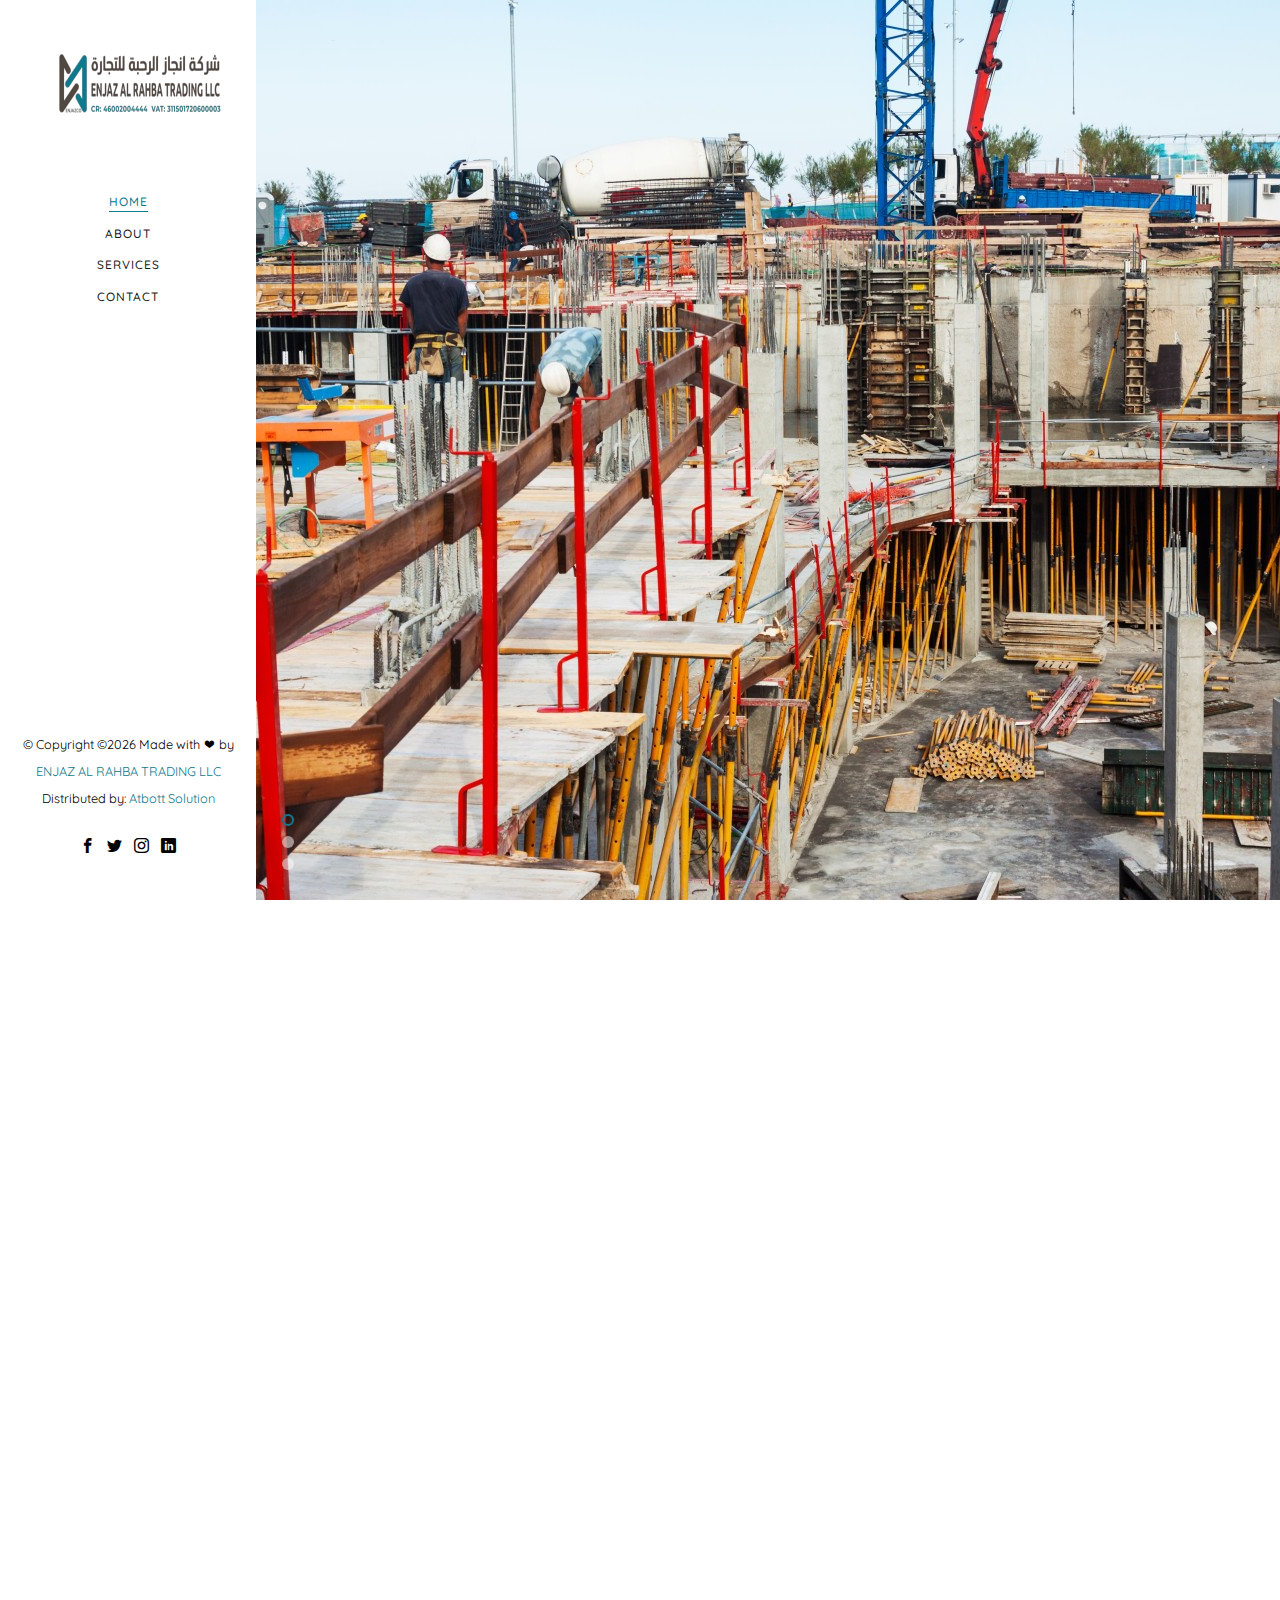
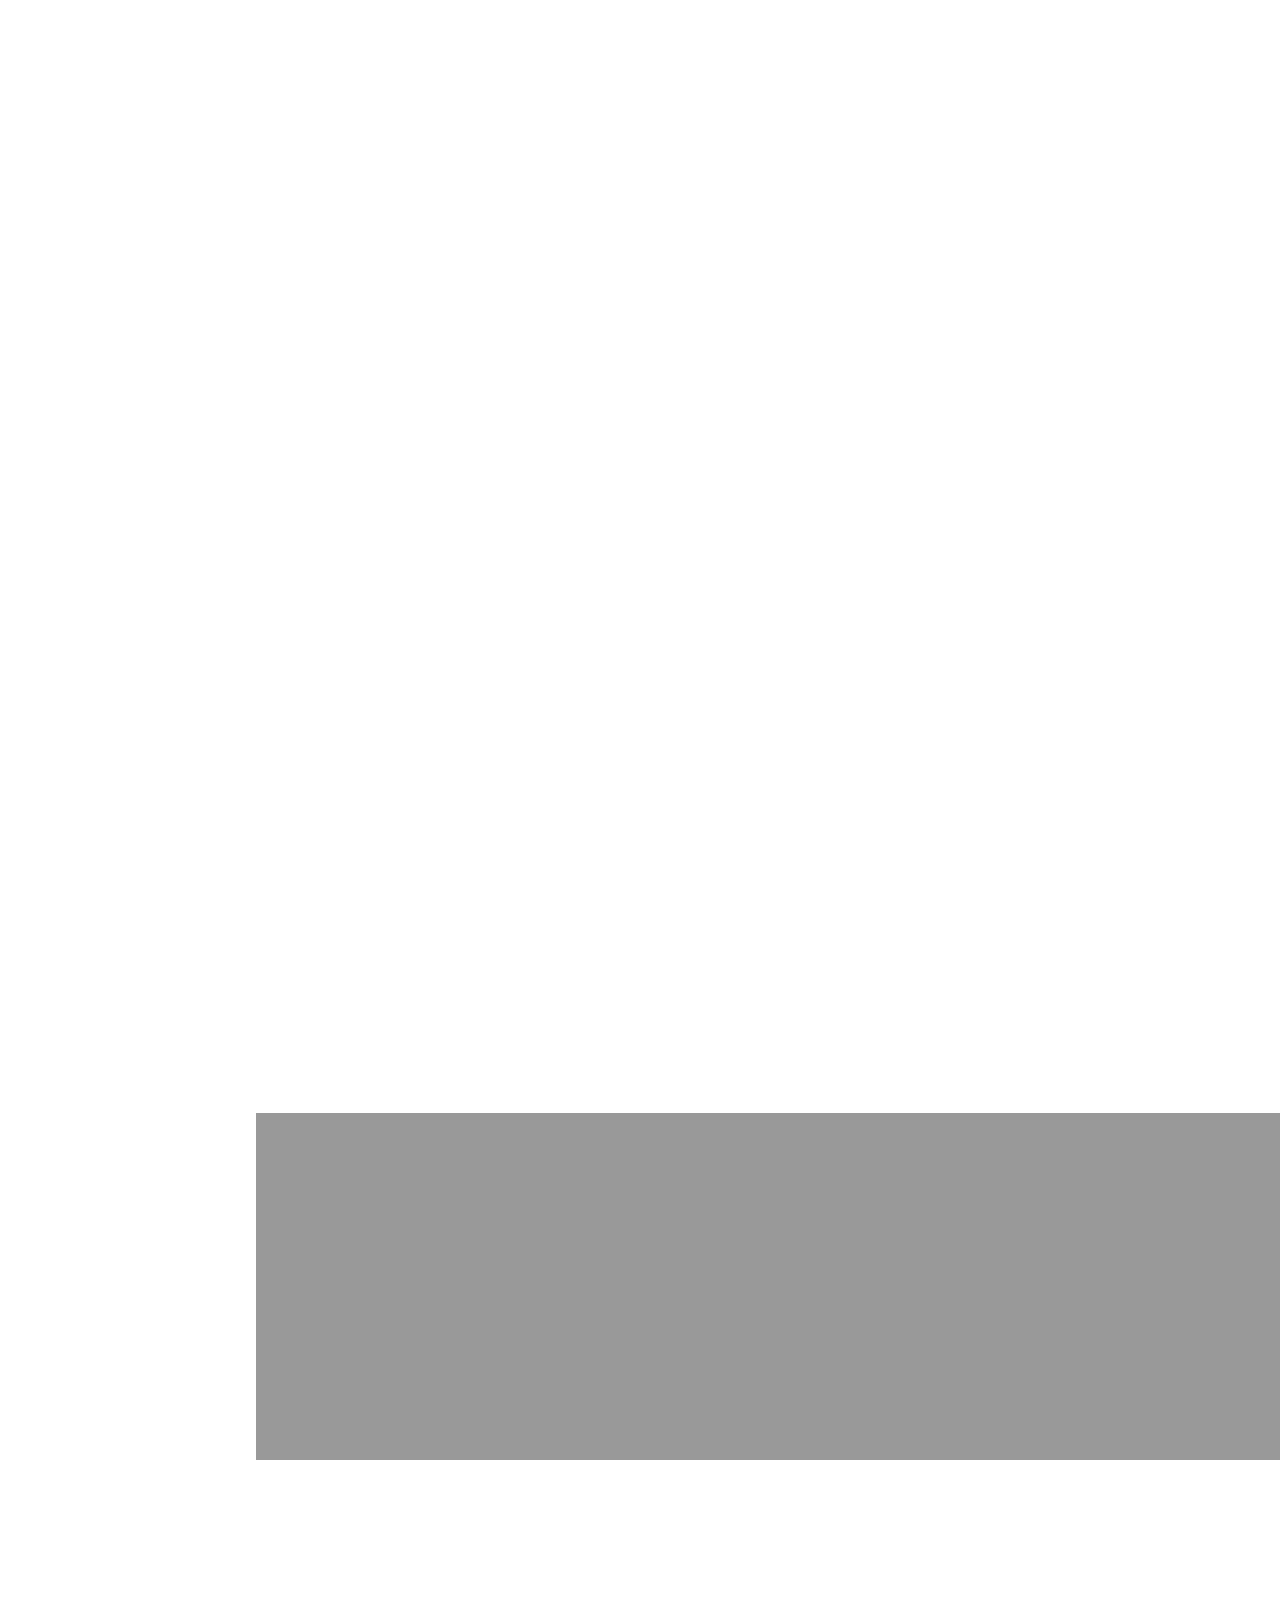
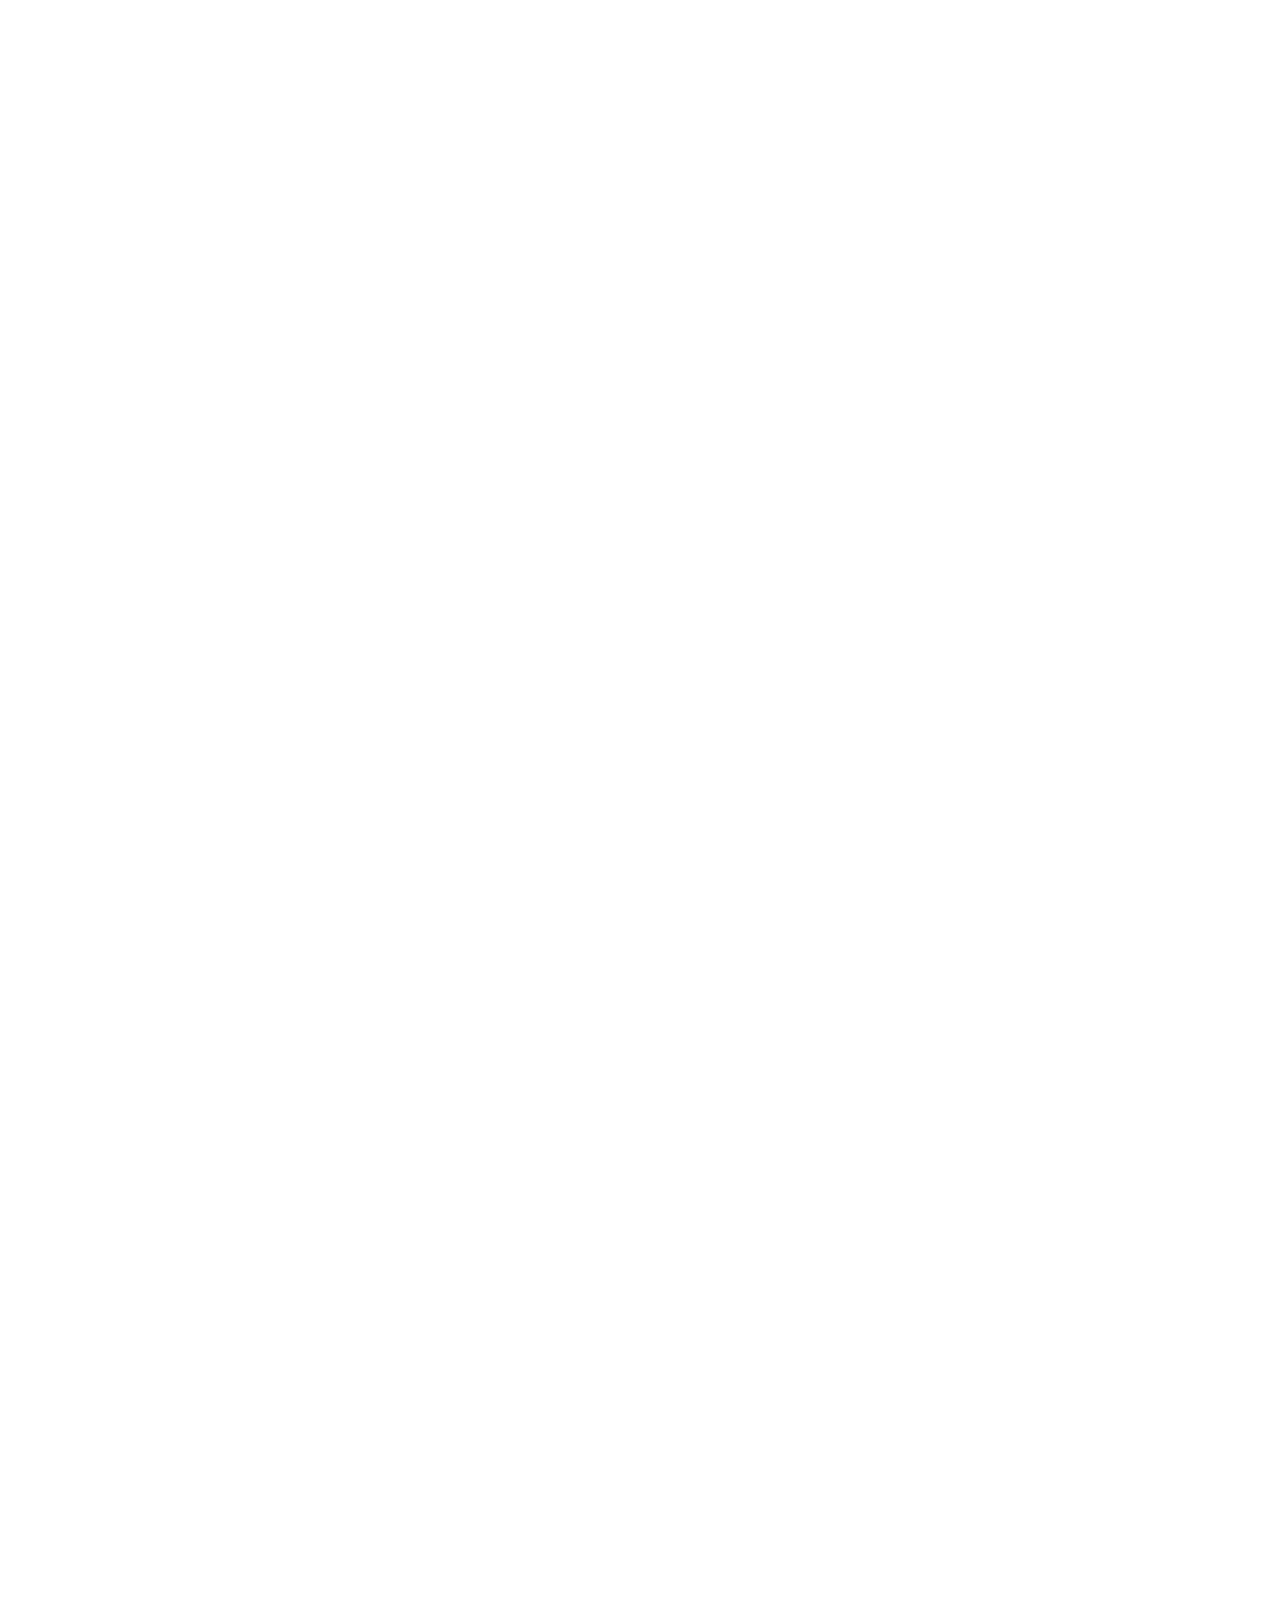
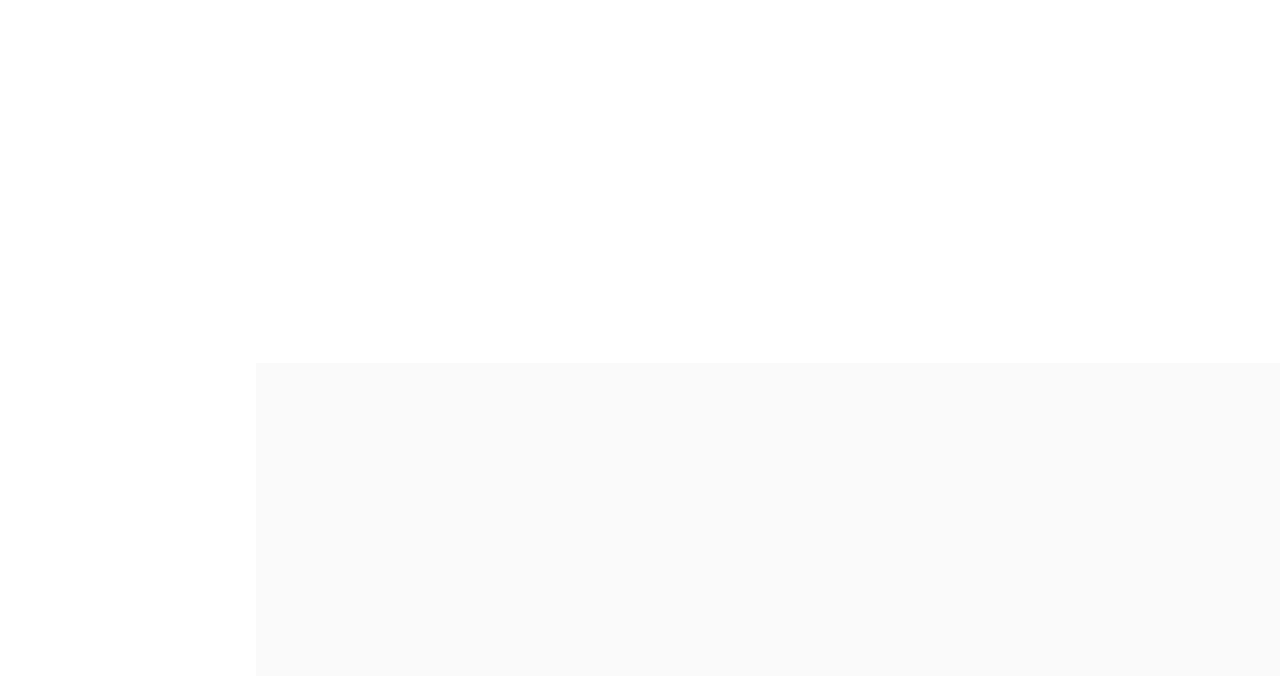
==== index.html @ ed8f06f1 "first commit" ====
<!DOCTYPE HTML>
<html>
	<head>
	<meta charset="utf-8">
	<meta http-equiv="X-UA-Compatible" content="IE=edge">
	<title>ENJAZ AL RAHBA TRADING LLC</title>
	<meta name="viewport" content="width=device-width, initial-scale=1">
	<meta name="description" content="" />
	<meta name="keywords" content="" />
	<meta name="author" content="" />

  <!-- Facebook and Twitter integration -->
	<meta property="og:title" content=""/>
	<meta property="og:image" content=""/>
	<meta property="og:url" content=""/>
	<meta property="og:site_name" content=""/>
	<meta property="og:description" content=""/>
	<meta name="twitter:title" content="" />
	<meta name="twitter:image" content="" />
	<meta name="twitter:url" content="" />
	<meta name="twitter:card" content="" />

	<!-- Place favicon.ico and apple-touch-icon.png in the root directory -->
	<link rel="shortcut icon" href="favicon.ico">

	<link href="https://fonts.googleapis.com/css?family=Quicksand:300,400,500,700" rel="stylesheet">
	
	<!-- Animate.css -->
	<link rel="stylesheet" href="css/animate.css">
	<!-- Icomoon Icon Fonts-->
	<link rel="stylesheet" href="css/icomoon.css">
	<!-- Bootstrap  -->
	<link rel="stylesheet" href="css/bootstrap.css">
	<!-- Flexslider  -->
	<link rel="stylesheet" href="css/flexslider.css">
	<!-- Flaticons  -->
	<link rel="stylesheet" href="fonts/flaticon/font/flaticon.css">
	<!-- Owl Carousel -->
	<link rel="stylesheet" href="css/owl.carousel.min.css">
	<link rel="stylesheet" href="css/owl.theme.default.min.css">
	<!-- Theme style  -->
	<link rel="stylesheet" href="css/style.css">
	<!-- Fvr icon -->
	<link rel="icon" href="./images/icons/fvr-icon.png">
	<!-- Font Awesome -->
	<link rel="stylesheet" href="https://cdnjs.cloudflare.com/ajax/libs/font-awesome/6.5.2/css/all.min.css"/>

	<!-- Modernizr JS -->
	<script src="js/modernizr-2.6.2.min.js"></script>
	<!-- FOR IE9 below -->
	<!--[if lt IE 9]>
	<script src="js/respond.min.js"></script>
	<![endif]-->

	</head>
	<body>
	<div id="colorlib-page">
		<a href="#" class="js-colorlib-nav-toggle colorlib-nav-toggle"><i></i></a>
		<aside id="colorlib-aside" role="complementary" class="border js-fullheight">
			<h1 id="colorlib-logo"><a href="index.html">
				<img src="./images/icons/nav.png" alt="">
			</a></h1>
			<nav id="colorlib-main-menu" role="navigation">
				<ul>
					<li class="colorlib-active"><a href="index.html">Home</a></li>
					<!-- <li><a href="work.html">Project</a></li> -->
					<li><a href="about.html">About</a></li>
					<li><a href="services.html">Services</a></li>
					<!-- <li><a href="blog.html">Blog</a></li> -->
					<li><a href="contact.html">Contact</a></li>
				</ul>
			</nav>

			<div class="colorlib-footer">
				<p><small>&copy; 
Copyright &copy;<script>document.write(new Date().getFullYear());</script> Made with <i class="icon-heart" aria-hidden="true"></i> by <a href="https://colorlib.com" target="_blank">ENJAZ AL RAHBA TRADING LLC</a> Distributed by: <a href="#" target="_blank">Atbott Solution</a>
 </span> </small></p>
				<ul>
					<li><a href="#"><i class="icon-facebook2"></i></a></li>
					<li><a href="#"><i class="icon-twitter2"></i></a></li>
					<li><a href="#"><i class="icon-instagram"></i></a></li>
					<li><a href="#"><i class="icon-linkedin2"></i></a></li>
				</ul>
			</div>

		</aside>

		<div id="colorlib-main">
			<aside id="colorlib-hero" class="js-fullheight">
				<div class="flexslider js-fullheight">
					<ul class="slides">
				   	<li style="background-image: url(images/home_banner/1.jpg);">
				   		<div class="overlay"></div>
				   		<div class="container-fluid">
				   			<div class="row">
					   			<div class="col-md-6 col-md-offset-3 col-md-push-3 col-sm-12 col-xs-12 js-fullheight slider-text">
					   				<div class="slider-text-inner">
					   					<div class="desc">
						   					<h1>Excellence in Every Endeavor</h1>
						   					<h2>Lorem ipsum dolor sit amet consectetur adipisicing elit</h2>
												<p><a class="btn btn-primary btn-learn">View Project <i class="icon-arrow-right3"></i></a></p>
											</div>
					   				</div>
					   			</div>
					   		</div>
				   		</div>
				   	</li>
				   	<li style="background-image: url(images/home_banner/2.jpg);">
				   		<div class="overlay"></div>
				   		<div class="container-fluid">
				   			<div class="row">
					   			<div class="col-md-6 col-md-offset-3 col-md-push-3 col-sm-12 col-xs-12 js-fullheight slider-text">
					   				<div class="slider-text-inner">
					   					<div class="desc">
						   					<h1>Success Starts <br> Here</h1>
												<h2>Lorem ipsum dolor sit, amet consectetur </h2>
												<p><a class="btn btn-primary btn-learn">View Project <i class="icon-arrow-right3"></i></a></p>
											</div>
					   				</div>
					   			</div>
					   		</div>
				   		</div>
				   	</li>
				   	<li style="background-image: url(images/home_banner/3.jpg);">
				   		<div class="overlay"></div>
				   		<div class="container-fluid">
				   			<div class="row">
					   			<div class="col-md-6 col-md-offset-3 col-md-push-3 col-sm-12 col-xs-12 js-fullheight slider-text">
					   				<div class="slider-text-inner">
					   					<div class="desc">
						   					<h1>Empowering Your Business</h1>
												<h2>Lorem ipsum dolor sit amet. </h2>
												<p><a class="btn btn-primary btn-learn">View Project <i class="icon-arrow-right3"></i></a></p>
											</div>
					   				</div>
					   			</div>
					   		</div>
				   		</div>
				   	</li>
				  	</ul>
			  	</div>
			</aside>

			<div class="colorlib-about">
				<div class="colorlib-narrow-content">
					<div class="row">
						<div class="col-md-6">
							<div class="about-img animate-box" data-animate-effect="fadeInLeft" style="background-image: url(images/abt-8.jpg);">
							</div>
						</div>
						<div class="col-md-6 animate-box" data-animate-effect="fadeInLeft">
							<div class="about-desc">
								<span class="heading-meta">Welcome</span>
								<h2 class="colorlib-heading">ENJAZ AL RAHBA TRADING LLC</h2>
								<p>Enjaz Al Rahba is your premier destination for a diverse range of business solutions. As a group of companies, we specialize in providing a wide array of services tailored to meet the multifaceted</p>
								<p>Needs of modern enterprises. From general contracting and trading to catering, hotels, consultancy services, and channel compacting business, we offer comprehensive solutions under one roof.</p>
							</div>
							<div class="row padding">
								<div class="col-md-4 no-gutters animate-box" data-animate-effect="fadeInLeft">
									<a href="#" class="steps active">
										<p class="icon"><span><i class="icon-check"></i></span></p>
										<h3>We are <br>pasionate</h3>
									</a>
								</div>
								<div class="col-md-4 no-gutters animate-box" data-animate-effect="fadeInLeft">
									<a href="#" class="steps">
										<p class="icon"><span><i class="icon-check"></i></span></p>
										<h3>Honest <br>Dependable</h3>
									</a>
								</div>
								<div class="col-md-4 no-gutters animate-box" data-animate-effect="fadeInLeft">
									<a href="#" class="steps">
										<p class="icon"><span><i class="icon-check"></i></span></p>
										<h3>Always <br>Improving</h3>
									</a>
								</div>
							</div>
						</div>
					</div>
				</div>
			</div>
			
			<div class="colorlib-services">
				<div class="colorlib-narrow-content">
					<div class="row">
						<div class="col-md-6 col-md-offset-3 col-md-pull-3 animate-box" data-animate-effect="fadeInLeft">
							<span class="heading-meta">What I do?</span>
							<h2 class="colorlib-heading">Here are some of my expertise</h2>
						</div>
					</div>
					<div class="row">
						<div class="col-md-6">
							<div class="row">
								<div class="col-md-12">
									<div class="colorlib-feature animate-box" data-animate-effect="fadeInLeft">
										<div class="colorlib-icon">
											<i class="fa-solid fa-building"></i>
										</div>
										<div class="colorlib-text">
											<h3>General Conctructing</h3>
											<p>From conception to completion, we undertake projects with precision and excellence, ensuring adherence to timelines and quality standards </p>
										</div>
									</div>

									<div class="colorlib-feature animate-box" data-animate-effect="fadeInLeft">
										<div class="colorlib-icon">
											<i class="fa-solid fa-dollar-sign"></i>
										</div>
										<div class="colorlib-text">
											<h3>Trading</h3>
											<p>We facilitate seamless trade operations, connecting businesses with superior products and services to enhance their operations and profitability</p>
										</div>
									</div>

									<div class="colorlib-feature animate-box" data-animate-effect="fadeInLeft">
										<div class="colorlib-icon">
											<i class="fa-solid fa-utensils"></i>
										</div>
										<div class="colorlib-text">
											<h3>Catering</h3>
											<p>Our culinary expertise elevates dining experiences, whether it's corporate events, social gatherings, or specialized catering services </p>
										</div>
									</div>

									<div class="colorlib-feature animate-box" data-animate-effect="fadeInLeft">
										<div class="colorlib-icon">
											<i class="fa-solid fa-hotel"></i>
										</div>
										<div class="colorlib-text">
											<h3>Hotels</h3>
											<p>Immerse yourself in comfort and luxury at our exquisite hotels, where exceptional service and unmatched hospitality redefine your stay experience </p>
										</div>
									</div>
								</div>
							</div>
						</div>
						<div class="col-md-6">
							<div class="row">
								<div class="col-md-6">
									<a href="services.html" class="services-wrap animate-box" data-animate-effect="fadeInRight">
										<div class="services-img" style="background-image: url(images/services-1.jpg)"></div>
										<div class="desc">
											<h3>CONCTRUCTING</h3>
										</div>
									</a>
									<a href="services.html" class="services-wrap animate-box" data-animate-effect="fadeInRight">
										<div class="services-img" style="background-image: url(images/our-services/catring.jpg)"></div>
										<div class="desc">
											<h3>CATERING</h3>
										</div>
									</a>
									<a href="services.html" class="services-wrap animate-box" data-animate-effect="fadeInRight">
										<div class="services-img" style="background-image: url(images/our-services/hotel.jpg)"></div>
										<div class="desc">
											<h3>Hotels</h3>
										</div>
									</a>
								</div>
								<div class="col-md-6 move-bottom">
									<a href="services.html" class="services-wrap animate-box" data-animate-effect="fadeInRight">
										<div class="services-img" style="background-image: url(images/our-services/trading.jpg)"></div>
										<div class="desc">
											<h3>Trading</h3>
										</div>
									</a>
									<a href="services.html" class="services-wrap animate-box" data-animate-effect="fadeInRight">
										<div class="services-img" style="background-image: url(images/our-services/consultancy.jpg)"></div>
										<div class="desc">
											<h3>consultancy </h3>
										</div>
									</a>
								</div>
							</div>
						</div>
					</div>
				</div>
			</div>
			
			<div id="colorlib-counter" class="colorlib-counters" style="background-image: url(images/cover_bg_1.jpg);" data-stellar-background-ratio="0.5">
				<div class="overlay"></div>
				<div class="colorlib-narrow-content">
					<div class="row">
					</div>
					<div class="row">
						<div class="col-md-3 text-center animate-box">
							<span class="icon"><i class="flaticon-skyline"></i></span>
							<span class="colorlib-counter js-counter" data-from="0" data-to="1539" data-speed="5000" data-refresh-interval="50"></span>
							<span class="colorlib-counter-label">Projects</span>
						</div>
						<div class="col-md-3 text-center animate-box">
							<span class="icon"><i class="flaticon-engineer"></i></span>
							<span class="colorlib-counter js-counter" data-from="0" data-to="3653" data-speed="5000" data-refresh-interval="50"></span>
							<span class="colorlib-counter-label">Employees</span>
						</div>
						<div class="col-md-3 text-center animate-box">
							<span class="icon"><i class="flaticon-architect-with-helmet"></i></span>
							<span class="colorlib-counter js-counter" data-from="0" data-to="5987" data-speed="5000" data-refresh-interval="50"></span>
							<span class="colorlib-counter-label">Constructor</span>
						</div>
						<div class="col-md-3 text-center animate-box">
							<span class="icon"><i class="flaticon-worker"></i></span>
							<span class="colorlib-counter js-counter" data-from="0" data-to="3999" data-speed="5000" data-refresh-interval="50"></span>
							<span class="colorlib-counter-label">Partners</span>
						</div>
					</div>
				</div>
			</div>

			<!--Consultancy Services -->
			<div class="colorlib-blog">
				<div class="colorlib-narrow-content">
					<div class="row">
						<div class="col-md-6 col-md-offset-3 col-md-pull-3 animate-box" data-animate-effect="fadeInLeft">
							
							<h2 class="colorlib-heading">Consultancy Services</h2>
						</div>
					</div>
					<div class="row">
						<div class="col-md-4 col-sm-6 animate-box" data-animate-effect="fadeInLeft">
							<div class="blog-entry">
								<a href="blog.html" class="blog-img"><img src="images/blog-1.jpg" class="img-responsive" alt="HTML5 Bootstrap Template by colorlib.com"></a>
								<div class="desc">
									<!-- <span><small>April 14, 2018 </small> | <small> Web Design </small> | <small> <i class="icon-bubble3"></i> 4</small></span> -->
									<h3><a href="#">Tax Consultancy</a></h3>
									<p>Navigate complex tax landscapes with confidence, as our experts provide insightful guidance to optimize your tax strategy</p>
								</div>
							</div>
						</div>
						<div class="col-md-4 col-sm-6 animate-box" data-animate-effect="fadeInLeft">
							<div class="blog-entry">
								<a href="blog.html" class="blog-img"><img src="images/blog-1.jpg" class="img-responsive" alt="HTML5 Bootstrap Template by colorlib.com"></a>
								<div class="desc">
									<!-- <span><small>April 14, 2018 </small> | <small> Web Design </small> | <small> <i class="icon-bubble3"></i> 4</small></span> -->
									<h3><a href="#">Management Consultancy</a></h3>
									<p>Unlock your business's full potential with strategic insights and innovative solutions tailored to your unique needs</p>
								</div>
							</div>
						</div>
						<div class="col-md-4 col-sm-6 animate-box" data-animate-effect="fadeInLeft">
							<div class="blog-entry">
								<a href="blog.html" class="blog-img"><img src="images/blog-1.jpg" class="img-responsive" alt="HTML5 Bootstrap Template by colorlib.com"></a>
								<div class="desc">
									<!-- <span><small>April 14, 2018 </small> | <small> Web Design </small> | <small> <i class="icon-bubble3"></i> 4</small></span> -->
									<h3><a href="blog.html">Project Evaluation</a></h3>
									<p>Make informed decisions with our comprehensive project evaluation services, empowering you to assess feasibility and mitigate risks.</p>
								</div>
							</div>
						</div>
						<div class="col-md-4 col-sm-6 animate-box" data-animate-effect="fadeInLeft">
							<div class="blog-entry">
								<a href="blog.html" class="blog-img"><img src="images/blog-2.jpg" class="img-responsive" alt="HTML5 Bootstrap Template by colorlib.com"></a>
								<div class="desc">
									<!-- <span><small>April 14, 2018 </small> | <small> Web Design </small> | <small> <i class="icon-bubble3"></i> 4</small></span> -->
									<h3><a href="blog.html">Marketing Consultancy</a></h3>
									<p>Elevate your brand presence and reach new heights of success with our tailored marketing strategies designed to resonate with your target audience.</p>
								</div>
							</div>
						</div>
						
						
						
					</div>
				</div>
			</div>
			
			<!--Channel Compacting Business -->
			<div class="colorlib-blog">
				<div class="colorlib-narrow-content">
					<div class="row">
						<div class="col-md-6 col-md-offset-3 col-md-pull-3 animate-box" data-animate-effect="fadeInLeft">
							
							<h2 class="colorlib-heading">Channel Compacting Business </h2>
						</div>
					</div>
					<div class="row">
						<div class="col-md-4 col-sm-6 animate-box" data-animate-effect="fadeInLeft">
							<div class="blog-entry">
								<a href="blog.html" class="blog-img"><img src="images/blog-1.jpg" class="img-responsive" alt="HTML5 Bootstrap Template by colorlib.com"></a>
								<div class="desc">
									<!-- <span><small>April 14, 2018 </small> | <small> Web Design </small> | <small> <i class="icon-bubble3"></i> 4</small></span> -->
									
									<p>Streamline your operations and enhance efficiency with our comprehensive channel compacting services, encompassing repair, maintenance, and semi-construction works.</p>
								</div>
							</div>
						</div>
						
					</div>
				</div>
			</div>

			<!-- Why Choose -->
			<div class="colorlib-blog">
				<div class="colorlib-narrow-content">
					<div class="row">
						<div class="col-md-4 animate-box" data-animate-effect="fadeInLeft">
							<h2 class="colorlib-heading">Why Choose Enjaz Al Rahba?</h2>
							<p>Choose Enjaz Al Rahba as your trusted partner and experience the difference we can make for your business.</p>
						</div>
						<div class="col-md-8 animate-box" data-animate-effect="fadeInRight">
							<div class="fancy-collapse-panel">
								<div class="panel-group" id="accordion" role="tablist" aria-multiselectable="true">
									<div class="panel panel-default">
									    <div class="panel-heading" role="tab" id="headingOne">
									        <h4 class="panel-title">
									            <a data-toggle="collapse" data-parent="#accordion" href="#collapseOne" aria-expanded="true" aria-controls="collapseOne">Diverse Expertise
									            </a>
									        </h4>
									    </div>
									    <div id="collapseOne" class="panel-collapse collapse in" role="tabpanel" aria-labelledby="headingOne">
									         <div class="panel-body">
									            <div class="row">
										      		<div class="col-md-12">
										      			<p>With a portfolio spanning multiple industries, we offer a comprehensive suite of solutions tailored to meet your unique requirements </p>
										      		</div>
										      		
										      	</div>
									         </div>
									    </div>
									</div>
									<div class="panel panel-default">
									    <div class="panel-heading" role="tab" id="headingTwo">
									        <h4 class="panel-title">
									            <a class="collapsed" data-toggle="collapse" data-parent="#accordion" href="#collapseTwo" aria-expanded="false" aria-controls="collapseTwo">Commitment to Excellence
									            </a>
									        </h4>
									    </div>
									    <div id="collapseTwo" class="panel-collapse collapse" role="tabpanel" aria-labelledby="headingTwo">
									        <div class="panel-body">
									            <p>We uphold the highest standards of quality, professionalism, and integrity in every project we undertake.</p>
													<!-- <ul>
														<li>Separated they live in Bookmarksgrove right</li>
														<li>Separated they live in Bookmarksgrove right</li>
													</ul> -->
									        </div>
									    </div>
									</div>
									<div class="panel panel-default">
									    <div class="panel-heading" role="tab" id="headingThree">
									        <h4 class="panel-title">
									            <a class="collapsed" data-toggle="collapse" data-parent="#accordion" href="#collapseThree" aria-expanded="false" aria-controls="collapseThree">Tailored Solutions
									            </a>
									        </h4>
									    </div>
									    <div id="collapseThree" class="panel-collapse collapse" role="tabpanel" aria-labelledby="headingThree">
									        <div class="panel-body">
									            <p>Our personalized approach ensures that we understand your specific needs and deliver solutions that align with your goals</p>	
									        </div>
									    </div>
									</div>
									<div class="panel panel-default">
									    <div class="panel-heading" role="tab" id="headingThree">
									        <h4 class="panel-title">
									            <a class="collapsed" data-toggle="collapse" data-parent="#accordion" href="#collapseThree" aria-expanded="false" aria-controls="collapseThree">Industry-Leading Professionals
									            </a>
									        </h4>
									    </div>
									    <div id="collapseThree" class="panel-collapse collapse" role="tabpanel" aria-labelledby="headingThree">
									        <div class="panel-body">
									            <p>Our team comprises industry experts and skilled professionals who bring years of experience and expertise to every project</p>	
									        </div>
									    </div>
									</div>
								</div>
							</div>
						</div>
					</div>
					
				</div>
			</div>
			
		
			<!-- Get Touch -->
			<div id="get-in-touch" class="colorlib-bg-color">
				<div class="colorlib-narrow-content">
					<div class="row">
						<div class="col-md-6 animate-box" data-animate-effect="fadeInLeft">
							<h2>Get in Touch!</h2>
						</div>
					</div>
					<div class="row">
						<div class="col-md-6 col-md-offset-3 col-md-pull-3 animate-box" data-animate-effect="fadeInLeft">
							<p class="colorlib-lead">Separated they live in Bookmarksgrove right at the coast of the Semantics, a large language ocean.</p>
							<p><a href="contact.html" class="btn btn-primary btn-learn">Contact me!</a></p>
						</div>
						
					</div>
				</div>
			</div>
		</div>
	</div>

	<!-- jQuery -->
	<script src="js/jquery.min.js"></script>
	<!-- jQuery Easing -->
	<script src="js/jquery.easing.1.3.js"></script>
	<!-- Bootstrap -->
	<script src="js/bootstrap.min.js"></script>
	<!-- Waypoints -->
	<script src="js/jquery.waypoints.min.js"></script>
	<!-- Flexslider -->
	<script src="js/jquery.flexslider-min.js"></script>
	<!-- Sticky Kit -->
	<script src="js/sticky-kit.min.js"></script>
	<!-- Owl carousel -->
	<script src="js/owl.carousel.min.js"></script>
	<!-- Counters -->
	<script src="js/jquery.countTo.js"></script>
	
	
	<!-- MAIN JS -->
	<script src="js/main.js"></script>

	</body>
</html>
---- css/icomoon.css ----
@font-face {
  font-family: 'icomoon';
  src:  url('fonts/icomoon.eot?6py85u');
  src:  url('fonts/icomoon.eot?6py85u#iefix') format('embedded-opentype'),
    url('fonts/icomoon.ttf?6py85u') format('truetype'),
    url('fonts/icomoon.woff?6py85u') format('woff'),
    url('fonts/icomoon.svg?6py85u#icomoon') format('svg');
  font-weight: normal;
  font-style: normal;
}

[class^="icon-"], [class*=" icon-"] {
  /* use !important to prevent issues with browser extensions that change fonts */
  font-family: 'icomoon' !important;
  speak: none;
  font-style: normal;
  font-weight: normal;
  font-variant: normal;
  text-transform: none;
  line-height: 1;

  /* Better Font Rendering =========== */
  -webkit-font-smoothing: antialiased;
  -moz-osx-font-smoothing: grayscale;
}

.icon-times:before {
  content: "\e930";
}
.icon-tick:before {
  content: "\e931";
}
.icon-plus:before {
  content: "\e932";
}
.icon-minus:before {
  content: "\e933";
}
.icon-equals:before {
  content: "\e934";
}
.icon-divide:before {
  content: "\e935";
}
.icon-chevron-right:before {
  content: "\e936";
}
.icon-chevron-left:before {
  content: "\e937";
}
.icon-arrow-right-thick:before {
  content: "\e938";
}
.icon-arrow-left-thick:before {
  content: "\e939";
}
.icon-th-small:before {
  content: "\e93a";
}
.icon-th-menu:before {
  content: "\e93b";
}
.icon-th-list:before {
  content: "\e93c";
}
.icon-th-large:before {
  content: "\e93d";
}
.icon-home:before {
  content: "\e93e";
}
.icon-arrow-forward:before {
  content: "\e93f";
}
.icon-arrow-back:before {
  content: "\e940";
}
.icon-rss:before {
  content: "\e941";
}
.icon-location:before {
  content: "\e942";
}
.icon-link:before {
  content: "\e943";
}
.icon-image:before {
  content: "\e944";
}
.icon-arrow-up-thick:before {
  content: "\e945";
}
.icon-arrow-down-thick:before {
  content: "\e946";
}
.icon-starburst:before {
  content: "\e947";
}
.icon-starburst-outline:before {
  content: "\e948";
}
.icon-star3:before {
  content: "\e949";
}
.icon-flow-children:before {
  content: "\e94a";
}
.icon-export:before {
  content: "\e94b";
}
.icon-delete2:before {
  content: "\e94c";
}
.icon-delete-outline:before {
  content: "\e94d";
}
.icon-cloud-storage:before {
  content: "\e94e";
}
.icon-wi-fi:before {
  content: "\e94f";
}
.icon-heart:before {
  content: "\e950";
}
.icon-flash:before {
  content: "\e951";
}
.icon-cancel:before {
  content: "\e952";
}
.icon-backspace:before {
  content: "\e953";
}
.icon-attachment:before {
  content: "\e954";
}
.icon-arrow-move:before {
  content: "\e955";
}
.icon-warning:before {
  content: "\e956";
}
.icon-user:before {
  content: "\e957";
}
.icon-radar:before {
  content: "\e958";
}
.icon-lock-open:before {
  content: "\e959";
}
.icon-lock-closed:before {
  content: "\e95a";
}
.icon-location-arrow:before {
  content: "\e95b";
}
.icon-info:before {
  content: "\e95c";
}
.icon-user-delete:before {
  content: "\e95d";
}
.icon-user-add:before {
  content: "\e95e";
}
.icon-media-pause:before {
  content: "\e95f";
}
.icon-group:before {
  content: "\e960";
}
.icon-chart-pie:before {
  content: "\e961";
}
.icon-chart-line:before {
  content: "\e962";
}
.icon-chart-bar:before {
  content: "\e963";
}
.icon-chart-area:before {
  content: "\e964";
}
.icon-video:before {
  content: "\e965";
}
.icon-point-of-interest:before {
  content: "\e966";
}
.icon-infinity:before {
  content: "\e967";
}
.icon-globe:before {
  content: "\e968";
}
.icon-eye:before {
  content: "\e969";
}
.icon-cog:before {
  content: "\e96a";
}
.icon-camera:before {
  content: "\e96b";
}
.icon-upload:before {
  content: "\e96c";
}
.icon-scissors:before {
  content: "\e96d";
}
.icon-refresh:before {
  content: "\e96e";
}
.icon-pin:before {
  content: "\e96f";
}
.icon-key:before {
  content: "\e970";
}
.icon-info-large:before {
  content: "\e971";
}
.icon-eject:before {
  content: "\e972";
}
.icon-download:before {
  content: "\e973";
}
.icon-zoom:before {
  content: "\e974";
}
.icon-zoom-out:before {
  content: "\e975";
}
.icon-zoom-in:before {
  content: "\e976";
}
.icon-sort-numerically:before {
  content: "\e977";
}
.icon-sort-alphabetically:before {
  content: "\e978";
}
.icon-input-checked:before {
  content: "\e979";
}
.icon-calender:before {
  content: "\e97a";
}
.icon-world2:before {
  content: "\e97b";
}
.icon-notes:before {
  content: "\e97c";
}
.icon-code:before {
  content: "\e97d";
}
.icon-arrow-sync:before {
  content: "\e97e";
}
.icon-arrow-shuffle:before {
  content: "\e97f";
}
.icon-arrow-repeat:before {
  content: "\e980";
}
.icon-arrow-minimise:before {
  content: "\e981";
}
.icon-arrow-maximise:before {
  content: "\e982";
}
.icon-arrow-loop:before {
  content: "\e983";
}
.icon-anchor:before {
  content: "\e984";
}
.icon-spanner:before {
  content: "\e985";
}
.icon-puzzle:before {
  content: "\e986";
}
.icon-power:before {
  content: "\e987";
}
.icon-plane:before {
  content: "\e988";
}
.icon-pi:before {
  content: "\e989";
}
.icon-phone:before {
  content: "\e98a";
}
.icon-microphone2:before {
  content: "\e98b";
}
.icon-media-rewind:before {
  content: "\e98c";
}
.icon-flag:before {
  content: "\e98d";
}
.icon-adjust-brightness:before {
  content: "\e98e";
}
.icon-waves:before {
  content: "\e98f";
}
.icon-social-twitter:before {
  content: "\e990";
}
.icon-social-facebook:before {
  content: "\e991";
}
.icon-social-dribbble:before {
  content: "\e992";
}
.icon-media-stop:before {
  content: "\e993";
}
.icon-media-record:before {
  content: "\e994";
}
.icon-media-play:before {
  content: "\e995";
}
.icon-media-fast-forward:before {
  content: "\e996";
}
.icon-media-eject:before {
  content: "\e997";
}
.icon-social-vimeo:before {
  content: "\e998";
}
.icon-social-tumbler:before {
  content: "\e999";
}
.icon-social-skype:before {
  content: "\e99a";
}
.icon-social-pinterest:before {
  content: "\e99b";
}
.icon-social-linkedin:before {
  content: "\e99c";
}
.icon-social-last-fm:before {
  content: "\e99d";
}
.icon-social-github:before {
  content: "\e99e";
}
.icon-social-flickr:before {
  content: "\e99f";
}
.icon-at:before {
  content: "\e9a0";
}
.icon-times-outline:before {
  content: "\e9a1";
}
.icon-plus-outline:before {
  content: "\e9a2";
}
.icon-minus-outline:before {
  content: "\e9a3";
}
.icon-tick-outline:before {
  content: "\e9a4";
}
.icon-th-large-outline:before {
  content: "\e9a5";
}
.icon-equals-outline:before {
  content: "\e9a6";
}
.icon-divide-outline:before {
  content: "\e9a7";
}
.icon-chevron-right-outline:before {
  content: "\e9a8";
}
.icon-chevron-left-outline:before {
  content: "\e9a9";
}
.icon-arrow-right-outline:before {
  content: "\e9aa";
}
.icon-arrow-left-outline:before {
  content: "\e9ab";
}
.icon-th-small-outline:before {
  content: "\e9ac";
}
.icon-th-menu-outline:before {
  content: "\e9ad";
}
.icon-th-list-outline:before {
  content: "\e9ae";
}
.icon-news2:before {
  content: "\e9b1";
}
.icon-home-outline:before {
  content: "\e9b2";
}
.icon-arrow-up-outline:before {
  content: "\e9b3";
}
.icon-arrow-forward-outline:before {
  content: "\e9b4";
}
.icon-arrow-down-outline:before {
  content: "\e9b5";
}
.icon-arrow-back-outline:before {
  content: "\e9b6";
}
.icon-trash3:before {
  content: "\e9b7";
}
.icon-rss-outline:before {
  content: "\e9b8";
}
.icon-message:before {
  content: "\e9b9";
}
.icon-location-outline:before {
  content: "\e9ba";
}
.icon-link-outline:before {
  content: "\e9bb";
}
.icon-image-outline:before {
  content: "\e9bc";
}
.icon-export-outline:before {
  content: "\e9bd";
}
.icon-cross:before {
  content: "\e9be";
}
.icon-wi-fi-outline:before {
  content: "\e9bf";
}
.icon-star-outline:before {
  content: "\e9c0";
}
.icon-media-pause-outline:before {
  content: "\e9c1";
}
.icon-mail:before {
  content: "\e9c2";
}
.icon-heart-outline:before {
  content: "\e9c3";
}
.icon-flash-outline:before {
  content: "\e9c4";
}
.icon-cancel-outline:before {
  content: "\e9c5";
}
.icon-beaker:before {
  content: "\e9c6";
}
.icon-arrow-move-outline:before {
  content: "\e9c7";
}
.icon-watch2:before {
  content: "\e9c8";
}
.icon-warning-outline:before {
  content: "\e9c9";
}
.icon-time:before {
  content: "\e9ca";
}
.icon-radar-outline:before {
  content: "\e9cb";
}
.icon-lock-open-outline:before {
  content: "\e9cc";
}
.icon-location-arrow-outline:before {
  content: "\e9cd";
}
.icon-info-outline:before {
  content: "\e9ce";
}
.icon-backspace-outline:before {
  content: "\e9cf";
}
.icon-attachment-outline:before {
  content: "\e9d0";
}
.icon-user-outline:before {
  content: "\e9d1";
}
.icon-user-delete-outline:before {
  content: "\e9d2";
}
.icon-user-add-outline:before {
  content: "\e9d3";
}
.icon-lock-closed-outline:before {
  content: "\e9d4";
}
.icon-group-outline:before {
  content: "\e9d5";
}
.icon-chart-pie-outline:before {
  content: "\e9d6";
}
.icon-chart-line-outline:before {
  content: "\e9d7";
}
.icon-chart-bar-outline:before {
  content: "\e9d8";
}
.icon-chart-area-outline:before {
  content: "\e9d9";
}
.icon-video-outline:before {
  content: "\e9da";
}
.icon-point-of-interest-outline:before {
  content: "\e9db";
}
.icon-map:before {
  content: "\e9dc";
}
.icon-key-outline:before {
  content: "\e9dd";
}
.icon-infinity-outline:before {
  content: "\e9de";
}
.icon-globe-outline:before {
  content: "\e9df";
}
.icon-eye-outline:before {
  content: "\e9e0";
}
.icon-cog-outline:before {
  content: "\e9e1";
}
.icon-camera-outline:before {
  content: "\e9e2";
}
.icon-upload-outline:before {
  content: "\e9e3";
}
.icon-support:before {
  content: "\e9e4";
}
.icon-scissors-outline:before {
  content: "\e9e5";
}
.icon-refresh-outline:before {
  content: "\e9e6";
}
.icon-info-large-outline:before {
  content: "\e9e7";
}
.icon-eject-outline:before {
  content: "\e9e8";
}
.icon-download-outline:before {
  content: "\e9e9";
}
.icon-battery-mid:before {
  content: "\e9ea";
}
.icon-battery-low:before {
  content: "\e9eb";
}
.icon-battery-high:before {
  content: "\e9ec";
}
.icon-zoom-outline:before {
  content: "\e9ed";
}
.icon-zoom-out-outline:before {
  content: "\e9ee";
}
.icon-zoom-in-outline:before {
  content: "\e9ef";
}
.icon-tag3:before {
  content: "\e9f0";
}
.icon-tabs-outline:before {
  content: "\e9f1";
}
.icon-pin-outline:before {
  content: "\e9f2";
}
.icon-message-typing:before {
  content: "\e9f3";
}
.icon-directions:before {
  content: "\e9f4";
}
.icon-battery-full:before {
  content: "\e9f5";
}
.icon-battery-charge:before {
  content: "\e9f6";
}
.icon-pipette:before {
  content: "\e9f7";
}
.icon-pencil:before {
  content: "\e9f8";
}
.icon-folder:before {
  content: "\e9f9";
}
.icon-folder-delete:before {
  content: "\e9fa";
}
.icon-folder-add:before {
  content: "\e9fb";
}
.icon-edit:before {
  content: "\e9fc";
}
.icon-document:before {
  content: "\e9fd";
}
.icon-document-delete:before {
  content: "\e9fe";
}
.icon-document-add:before {
  content: "\e9ff";
}
.icon-brush:before {
  content: "\ea00";
}
.icon-thumbs-up:before {
  content: "\ea01";
}
.icon-thumbs-down:before {
  content: "\ea02";
}
.icon-pen:before {
  content: "\ea03";
}
.icon-sort-numerically-outline:before {
  content: "\ea04";
}
.icon-sort-alphabetically-outline:before {
  content: "\ea05";
}
.icon-social-last-fm-circular:before {
  content: "\ea06";
}
.icon-social-github-circular:before {
  content: "\ea07";
}
.icon-compass:before {
  content: "\ea08";
}
.icon-bookmark:before {
  content: "\ea09";
}
.icon-input-checked-outline:before {
  content: "\ea0a";
}
.icon-code-outline:before {
  content: "\ea0b";
}
.icon-calender-outline:before {
  content: "\ea0c";
}
.icon-business-card:before {
  content: "\ea0d";
}
.icon-arrow-up:before {
  content: "\ea0e";
}
.icon-arrow-sync-outline:before {
  content: "\ea0f";
}
.icon-arrow-right:before {
  content: "\ea10";
}
.icon-arrow-repeat-outline:before {
  content: "\ea11";
}
.icon-arrow-loop-outline:before {
  content: "\ea12";
}
.icon-arrow-left:before {
  content: "\ea13";
}
.icon-flow-switch:before {
  content: "\ea14";
}
.icon-flow-parallel:before {
  content: "\ea15";
}
.icon-flow-merge:before {
  content: "\ea16";
}
.icon-document-text:before {
  content: "\ea17";
}
.icon-clipboard:before {
  content: "\ea18";
}
.icon-calculator:before {
  content: "\ea19";
}
.icon-arrow-minimise-outline:before {
  content: "\ea1a";
}
.icon-arrow-maximise-outline:before {
  content: "\ea1b";
}
.icon-arrow-down:before {
  content: "\ea1c";
}
.icon-gift:before {
  content: "\ea1d";
}
.icon-film:before {
  content: "\ea1e";
}
.icon-database:before {
  content: "\ea1f";
}
.icon-bell:before {
  content: "\ea20";
}
.icon-anchor-outline:before {
  content: "\ea21";
}
.icon-adjust-contrast:before {
  content: "\ea22";
}
.icon-world-outline:before {
  content: "\ea23";
}
.icon-shopping-bag:before {
  content: "\ea24";
}
.icon-power-outline:before {
  content: "\ea25";
}
.icon-notes-outline:before {
  content: "\ea26";
}
.icon-device-tablet:before {
  content: "\ea27";
}
.icon-device-phone:before {
  content: "\ea28";
}
.icon-device-laptop:before {
  content: "\ea29";
}
.icon-device-desktop:before {
  content: "\ea2a";
}
.icon-briefcase:before {
  content: "\ea2b";
}
.icon-stopwatch:before {
  content: "\ea2c";
}
.icon-spanner-outline:before {
  content: "\ea2d";
}
.icon-puzzle-outline:before {
  content: "\ea2e";
}
.icon-printer:before {
  content: "\ea2f";
}
.icon-pi-outline:before {
  content: "\ea30";
}
.icon-lightbulb:before {
  content: "\ea31";
}
.icon-flag-outline:before {
  content: "\ea32";
}
.icon-contacts:before {
  content: "\ea33";
}
.icon-archive2:before {
  content: "\ea34";
}
.icon-weather-stormy:before {
  content: "\ea35";
}
.icon-weather-shower:before {
  content: "\ea36";
}
.icon-weather-partly-sunny:before {
  content: "\ea37";
}
.icon-weather-downpour:before {
  content: "\ea38";
}
.icon-weather-cloudy:before {
  content: "\ea39";
}
.icon-plane-outline:before {
  content: "\ea3a";
}
.icon-phone-outline:before {
  content: "\ea3b";
}
.icon-microphone-outline:before {
  content: "\ea3c";
}
.icon-weather-windy:before {
  content: "\ea3d";
}
.icon-weather-windy-cloudy:before {
  content: "\ea3e";
}
.icon-weather-sunny:before {
  content: "\ea3f";
}
.icon-weather-snow:before {
  content: "\ea40";
}
.icon-weather-night:before {
  content: "\ea41";
}
.icon-media-stop-outline:before {
  content: "\ea42";
}
.icon-media-rewind-outline:before {
  content: "\ea43";
}
.icon-media-record-outline:before {
  content: "\ea44";
}
.icon-media-play-outline:before {
  content: "\ea45";
}
.icon-media-fast-forward-outline:before {
  content: "\ea46";
}
.icon-media-eject-outline:before {
  content: "\ea47";
}
.icon-wine:before {
  content: "\ea48";
}
.icon-waves-outline:before {
  content: "\ea49";
}
.icon-ticket:before {
  content: "\ea4a";
}
.icon-tags:before {
  content: "\ea4b";
}
.icon-plug:before {
  content: "\ea4c";
}
.icon-headphones:before {
  content: "\ea4d";
}
.icon-credit-card:before {
  content: "\ea4e";
}
.icon-coffee:before {
  content: "\ea4f";
}
.icon-book:before {
  content: "\ea50";
}
.icon-beer:before {
  content: "\ea51";
}
.icon-volume2:before {
  content: "\ea52";
}
.icon-volume-up:before {
  content: "\ea53";
}
.icon-volume-mute:before {
  content: "\ea54";
}
.icon-volume-down:before {
  content: "\ea55";
}
.icon-social-vimeo-circular:before {
  content: "\ea56";
}
.icon-social-twitter-circular:before {
  content: "\ea57";
}
.icon-social-pinterest-circular:before {
  content: "\ea58";
}
.icon-social-linkedin-circular:before {
  content: "\ea59";
}
.icon-social-facebook-circular:before {
  content: "\ea5a";
}
.icon-social-dribbble-circular:before {
  content: "\ea5b";
}
.icon-tree:before {
  content: "\ea5c";
}
.icon-thermometer2:before {
  content: "\ea5d";
}
.icon-social-tumbler-circular:before {
  content: "\ea5e";
}
.icon-social-skype-outline:before {
  content: "\ea5f";
}
.icon-social-flickr-circular:before {
  content: "\ea60";
}
.icon-social-at-circular:before {
  content: "\ea61";
}
.icon-shopping-cart:before {
  content: "\ea62";
}
.icon-messages:before {
  content: "\ea63";
}
.icon-leaf:before {
  content: "\ea64";
}
.icon-feather:before {
  content: "\ea65";
}
.icon-eye2:before {
  content: "\e064";
}
.icon-paper-clip:before {
  content: "\e065";
}
.icon-mail5:before {
  content: "\e066";
}
.icon-toggle:before {
  content: "\e067";
}
.icon-layout:before {
  content: "\e068";
}
.icon-link2:before {
  content: "\e069";
}
.icon-bell2:before {
  content: "\e06a";
}
.icon-lock3:before {
  content: "\e06b";
}
.icon-unlock:before {
  content: "\e06c";
}
.icon-ribbon2:before {
  content: "\e06d";
}
.icon-image2:before {
  content: "\e06e";
}
.icon-signal:before {
  content: "\e06f";
}
.icon-target3:before {
  content: "\e070";
}
.icon-clipboard3:before {
  content: "\e071";
}
.icon-clock3:before {
  content: "\e072";
}
.icon-watch:before {
  content: "\e073";
}
.icon-air-play:before {
  content: "\e074";
}
.icon-camera3:before {
  content: "\e075";
}
.icon-video2:before {
  content: "\e076";
}
.icon-disc:before {
  content: "\e077";
}
.icon-printer3:before {
  content: "\e078";
}
.icon-monitor:before {
  content: "\e079";
}
.icon-server:before {
  content: "\e07a";
}
.icon-cog2:before {
  content: "\e07b";
}
.icon-heart3:before {
  content: "\e07c";
}
.icon-paragraph:before {
  content: "\e07d";
}
.icon-align-justify:before {
  content: "\e07e";
}
.icon-align-left:before {
  content: "\e07f";
}
.icon-align-center:before {
  content: "\e080";
}
.icon-align-right:before {
  content: "\e081";
}
.icon-book2:before {
  content: "\e082";
}
.icon-layers2:before {
  content: "\e083";
}
.icon-stack2:before {
  content: "\e084";
}
.icon-stack-2:before {
  content: "\e085";
}
.icon-paper:before {
  content: "\e086";
}
.icon-paper-stack:before {
  content: "\e087";
}
.icon-search3:before {
  content: "\e088";
}
.icon-zoom-in2:before {
  content: "\e089";
}
.icon-zoom-out2:before {
  content: "\e08a";
}
.icon-reply2:before {
  content: "\e08b";
}
.icon-circle-plus:before {
  content: "\e08c";
}
.icon-circle-minus:before {
  content: "\e08d";
}
.icon-circle-check:before {
  content: "\e08e";
}
.icon-circle-cross:before {
  content: "\e08f";
}
.icon-square-plus:before {
  content: "\e090";
}
.icon-square-minus:before {
  content: "\e091";
}
.icon-square-check:before {
  content: "\e092";
}
.icon-square-cross:before {
  content: "\e093";
}
.icon-microphone:before {
  content: "\e094";
}
.icon-record:before {
  content: "\e095";
}
.icon-skip-back:before {
  content: "\e096";
}
.icon-rewind:before {
  content: "\e097";
}
.icon-play4:before {
  content: "\e098";
}
.icon-pause3:before {
  content: "\e099";
}
.icon-stop3:before {
  content: "\e09a";
}
.icon-fast-forward:before {
  content: "\e09b";
}
.icon-skip-forward:before {
  content: "\e09c";
}
.icon-shuffle2:before {
  content: "\e09d";
}
.icon-repeat:before {
  content: "\e09e";
}
.icon-folder2:before {
  content: "\e09f";
}
.icon-umbrella:before {
  content: "\e0a0";
}
.icon-moon:before {
  content: "\e0a1";
}
.icon-thermometer:before {
  content: "\e0a2";
}
.icon-drop:before {
  content: "\e0a3";
}
.icon-sun2:before {
  content: "\e0a4";
}
.icon-cloud3:before {
  content: "\e0a5";
}
.icon-cloud-upload2:before {
  content: "\e0a6";
}
.icon-cloud-download2:before {
  content: "\e0a7";
}
.icon-upload4:before {
  content: "\e0a8";
}
.icon-download4:before {
  content: "\e0a9";
}
.icon-location3:before {
  content: "\e0aa";
}
.icon-location-2:before {
  content: "\e0ab";
}
.icon-map3:before {
  content: "\e0ac";
}
.icon-battery:before {
  content: "\e0ad";
}
.icon-head:before {
  content: "\e0ae";
}
.icon-briefcase3:before {
  content: "\e0af";
}
.icon-speech-bubble:before {
  content: "\e0b0";
}
.icon-anchor2:before {
  content: "\e0b1";
}
.icon-globe2:before {
  content: "\e0b2";
}
.icon-box:before {
  content: "\e0b3";
}
.icon-reload:before {
  content: "\e0b4";
}
.icon-share3:before {
  content: "\e0b5";
}
.icon-marquee:before {
  content: "\e0b6";
}
.icon-marquee-plus:before {
  content: "\e0b7";
}
.icon-marquee-minus:before {
  content: "\e0b8";
}
.icon-tag:before {
  content: "\e0b9";
}
.icon-power2:before {
  content: "\e0ba";
}
.icon-command2:before {
  content: "\e0bb";
}
.icon-alt:before {
  content: "\e0bc";
}
.icon-esc:before {
  content: "\e0bd";
}
.icon-bar-graph:before {
  content: "\e0be";
}
.icon-bar-graph-2:before {
  content: "\e0bf";
}
.icon-pie-graph:before {
  content: "\e0c0";
}
.icon-star:before {
  content: "\e0c1";
}
.icon-arrow-left3:before {
  content: "\e0c2";
}
.icon-arrow-right3:before {
  content: "\e0c3";
}
.icon-arrow-up3:before {
  content: "\e0c4";
}
.icon-arrow-down3:before {
  content: "\e0c5";
}
.icon-volume:before {
  content: "\e0c6";
}
.icon-mute:before {
  content: "\e0c7";
}
.icon-content-right:before {
  content: "\e100";
}
.icon-content-left:before {
  content: "\e101";
}
.icon-grid2:before {
  content: "\e102";
}
.icon-grid-2:before {
  content: "\e103";
}
.icon-columns:before {
  content: "\e104";
}
.icon-loader:before {
  content: "\e105";
}
.icon-bag:before {
  content: "\e106";
}
.icon-ban:before {
  content: "\e107";
}
.icon-flag3:before {
  content: "\e108";
}
.icon-trash:before {
  content: "\e109";
}
.icon-expand2:before {
  content: "\e110";
}
.icon-contract:before {
  content: "\e111";
}
.icon-maximize:before {
  content: "\e112";
}
.icon-minimize:before {
  content: "\e113";
}
.icon-plus2:before {
  content: "\e114";
}
.icon-minus2:before {
  content: "\e115";
}
.icon-check:before {
  content: "\e116";
}
.icon-cross2:before {
  content: "\e117";
}
.icon-move:before {
  content: "\e118";
}
.icon-delete:before {
  content: "\e119";
}
.icon-menu5:before {
  content: "\e120";
}
.icon-archive:before {
  content: "\e121";
}
.icon-inbox:before {
  content: "\e122";
}
.icon-outbox:before {
  content: "\e123";
}
.icon-file:before {
  content: "\e124";
}
.icon-file-add:before {
  content: "\e125";
}
.icon-file-subtract:before {
  content: "\e126";
}
.icon-help:before {
  content: "\e127";
}
.icon-open:before {
  content: "\e128";
}
.icon-ellipsis:before {
  content: "\e129";
}
.icon-heart4:before {
  content: "\e900";
}
.icon-cloud4:before {
  content: "\e901";
}
.icon-star2:before {
  content: "\e902";
}
.icon-tv2:before {
  content: "\e903";
}
.icon-sound:before {
  content: "\e904";
}
.icon-video3:before {
  content: "\e905";
}
.icon-trash2:before {
  content: "\e906";
}
.icon-user2:before {
  content: "\e907";
}
.icon-key3:before {
  content: "\e908";
}
.icon-search4:before {
  content: "\e909";
}
.icon-settings:before {
  content: "\e90a";
}
.icon-camera4:before {
  content: "\e90b";
}
.icon-tag2:before {
  content: "\e90c";
}
.icon-lock4:before {
  content: "\e90d";
}
.icon-bulb:before {
  content: "\e90e";
}
.icon-pen2:before {
  content: "\e90f";
}
.icon-diamond:before {
  content: "\e910";
}
.icon-display2:before {
  content: "\e911";
}
.icon-location4:before {
  content: "\e912";
}
.icon-eye3:before {
  content: "\e913";
}
.icon-bubble3:before {
  content: "\e914";
}
.icon-stack3:before {
  content: "\e915";
}
.icon-cup:before {
  content: "\e916";
}
.icon-phone3:before {
  content: "\e917";
}
.icon-news:before {
  content: "\e918";
}
.icon-mail6:before {
  content: "\e919";
}
.icon-like:before {
  content: "\e91a";
}
.icon-photo:before {
  content: "\e91b";
}
.icon-note:before {
  content: "\e91c";
}
.icon-clock4:before {
  content: "\e91d";
}
.icon-paperplane:before {
  content: "\e91e";
}
.icon-params:before {
  content: "\e91f";
}
.icon-banknote:before {
  content: "\e920";
}
.icon-data:before {
  content: "\e921";
}
.icon-music2:before {
  content: "\e922";
}
.icon-megaphone2:before {
  content: "\e923";
}
.icon-study:before {
  content: "\e924";
}
.icon-lab2:before {
  content: "\e925";
}
.icon-food:before {
  content: "\e926";
}
.icon-t-shirt:before {
  content: "\e927";
}
.icon-fire2:before {
  content: "\e928";
}
.icon-clip:before {
  content: "\e929";
}
.icon-shop:before {
  content: "\e92a";
}
.icon-calendar3:before {
  content: "\e92b";
}
.icon-wallet2:before {
  content: "\e92c";
}
.icon-vynil:before {
  content: "\e92d";
}
.icon-truck2:before {
  content: "\e92e";
}
.icon-world:before {
  content: "\e92f";
}
.icon-spinner6:before {
  content: "\e9af";
}
.icon-spinner7:before {
  content: "\e9b0";
}
.icon-amazon:before {
  content: "\eab7";
}
.icon-google:before {
  content: "\eab8";
}
.icon-google2:before {
  content: "\eab9";
}
.icon-google3:before {
  content: "\eaba";
}
.icon-google-plus:before {
  content: "\eabb";
}
.icon-google-plus2:before {
  content: "\eabc";
}
.icon-google-plus3:before {
  content: "\eabd";
}
.icon-hangouts:before {
  content: "\eabe";
}
.icon-google-drive:before {
  content: "\eabf";
}
.icon-facebook2:before {
  content: "\eac0";
}
.icon-facebook22:before {
  content: "\eac1";
}
.icon-instagram:before {
  content: "\eac2";
}
.icon-whatsapp:before {
  content: "\eac3";
}
.icon-spotify:before {
  content: "\eac4";
}
.icon-telegram:before {
  content: "\eac5";
}
.icon-twitter2:before {
  content: "\eac6";
}
.icon-vine:before {
  content: "\eac7";
}
.icon-vk:before {
  content: "\eac8";
}
.icon-renren:before {
  content: "\eac9";
}
.icon-sina-weibo:before {
  content: "\eaca";
}
.icon-rss2:before {
  content: "\eacb";
}
.icon-rss22:before {
  content: "\eacc";
}
.icon-youtube:before {
  content: "\eacd";
}
.icon-youtube2:before {
  content: "\eace";
}
.icon-twitch:before {
  content: "\eacf";
}
.icon-vimeo:before {
  content: "\ead0";
}
.icon-vimeo2:before {
  content: "\ead1";
}
.icon-lanyrd:before {
  content: "\ead2";
}
.icon-flickr:before {
  content: "\ead3";
}
.icon-flickr2:before {
  content: "\ead4";
}
.icon-flickr3:before {
  content: "\ead5";
}
.icon-flickr4:before {
  content: "\ead6";
}
.icon-dribbble2:before {
  content: "\ead7";
}
.icon-behance:before {
  content: "\ead8";
}
.icon-behance2:before {
  content: "\ead9";
}
.icon-deviantart:before {
  content: "\eada";
}
.icon-500px:before {
  content: "\eadb";
}
.icon-steam:before {
  content: "\eadc";
}
.icon-steam2:before {
  content: "\eadd";
}
.icon-dropbox:before {
  content: "\eade";
}
.icon-onedrive:before {
  content: "\eadf";
}
.icon-github:before {
  content: "\eae0";
}
.icon-npm:before {
  content: "\eae1";
}
.icon-basecamp:before {
  content: "\eae2";
}
.icon-trello:before {
  content: "\eae3";
}
.icon-wordpress:before {
  content: "\eae4";
}
.icon-joomla:before {
  content: "\eae5";
}
.icon-ello:before {
  content: "\eae6";
}
.icon-blogger:before {
  content: "\eae7";
}
.icon-blogger2:before {
  content: "\eae8";
}
.icon-tumblr2:before {
  content: "\eae9";
}
.icon-tumblr22:before {
  content: "\eaea";
}
.icon-yahoo:before {
  content: "\eaeb";
}
.icon-yahoo2:before {
  content: "\eaec";
}
.icon-tux:before {
  content: "\eaed";
}
.icon-appleinc:before {
  content: "\eaee";
}
.icon-finder:before {
  content: "\eaef";
}
.icon-android:before {
  content: "\eaf0";
}
.icon-windows:before {
  content: "\eaf1";
}
.icon-windows8:before {
  content: "\eaf2";
}
.icon-soundcloud:before {
  content: "\eaf3";
}
.icon-soundcloud2:before {
  content: "\eaf4";
}
.icon-skype:before {
  content: "\eaf5";
}
.icon-reddit:before {
  content: "\eaf6";
}
.icon-hackernews:before {
  content: "\eaf7";
}
.icon-wikipedia:before {
  content: "\eaf8";
}
.icon-linkedin2:before {
  content: "\eaf9";
}
.icon-linkedin22:before {
  content: "\eafa";
}
.icon-lastfm:before {
  content: "\eafb";
}
.icon-lastfm2:before {
  content: "\eafc";
}
.icon-delicious:before {
  content: "\eafd";
}
.icon-stumbleupon:before {
  content: "\eafe";
}
.icon-stumbleupon2:before {
  content: "\eaff";
}
.icon-stackoverflow:before {
  content: "\eb00";
}
.icon-pinterest:before {
  content: "\eb01";
}
.icon-pinterest2:before {
  content: "\eb02";
}
.icon-xing:before {
  content: "\eb03";
}
.icon-xing2:before {
  content: "\eb04";
}
.icon-flattr:before {
  content: "\eb05";
}
.icon-foursquare:before {
  content: "\eb06";
}
.icon-yelp:before {
  content: "\eb07";
}
.icon-paypal:before {
  content: "\eb08";
}
.icon-chrome:before {
  content: "\eb09";
}
.icon-firefox:before {
  content: "\eb0a";
}
.icon-IE:before {
  content: "\eb0b";
}
.icon-edge:before {
  content: "\eb0c";
}
.icon-safari:before {
  content: "\eb0d";
}
.icon-opera:before {
  content: "\eb0e";
}
.icon-file-pdf:before {
  content: "\eb0f";
}
.icon-file-openoffice:before {
  content: "\eb10";
}
.icon-file-word:before {
  content: "\eb11";
}
.icon-file-excel:before {
  content: "\eb12";
}
.icon-libreoffice:before {
  content: "\eb13";
}
.icon-html-five:before {
  content: "\eb14";
}
.icon-html-five2:before {
  content: "\eb15";
}
.icon-css3:before {
  content: "\eb16";
}
.icon-git:before {
  content: "\eb17";
}
.icon-codepen:before {
  content: "\eb18";
}
.icon-svg:before {
  content: "\eb19";
}
.icon-IcoMoon:before {
  content: "\eb1a";
}
---- fonts/flaticon/font/flaticon.css ----
/*
  	Flaticon icon font: Flaticon
  	Creation date: 17/01/2018 04:05
  	*/

@font-face {
  font-family: "Flaticon";
  src: url("./Flaticon.eot");
  src: url("./Flaticon.eot?#iefix") format("embedded-opentype"),
       url("./Flaticon.woff") format("woff"),
       url("./Flaticon.ttf") format("truetype"),
       url("./Flaticon.svg#Flaticon") format("svg");
  font-weight: normal;
  font-style: normal;
}

@media screen and (-webkit-min-device-pixel-ratio:0) {
  @font-face {
    font-family: "Flaticon";
    src: url("./Flaticon.svg#Flaticon") format("svg");
  }
}

[class^="flaticon-"]:before, [class*=" flaticon-"]:before,
[class^="flaticon-"]:after, [class*=" flaticon-"]:after {   
  font-family: Flaticon;
  font-style: normal;
}

.flaticon-worker:before { content: "\f100"; }
.flaticon-architect-with-helmet:before { content: "\f101"; }
.flaticon-sketch:before { content: "\f102"; }
.flaticon-conveyor:before { content: "\f103"; }
.flaticon-skyline:before { content: "\f104"; }
.flaticon-crane:before { content: "\f105"; }
.flaticon-engineering:before { content: "\f106"; }
.flaticon-engineer:before { content: "\f107"; }
---- css/style.css ----
@font-face {
  font-family: 'icomoon';
  src: url("../fonts/icomoon/icomoon.eot?srf3rx");
  src: url("../fonts/icomoon/icomoon.eot?srf3rx#iefix") format("embedded-opentype"), url("../fonts/icomoon/icomoon.ttf?srf3rx") format("truetype"), url("../fonts/icomoon/icomoon.woff?srf3rx") format("woff"), url("../fonts/icomoon/icomoon.svg?srf3rx#icomoon") format("svg");
  font-weight: normal;
  font-style: normal; }

/* =======================================================
*
* 	Template Style 
*	Edit this section
*
* ======================================================= */
/* main: #0f798e rgb(14, 122, 142) */
/* secong: #514741 rgb(81, 71, 65) */


body {
  font-family: "Quicksand", Arial, sans-serif;
  font-weight: 400;
  font-size: 15px;
  line-height: 1.8;
  color: rgba(0, 0, 0, 0.7); }
  @media screen and (max-width: 992px) {
    body {
      font-size: 16px; } }

a {
  color: #0F798e;
  -webkit-transition: 0.5s;
  -o-transition: 0.5s;
  transition: 0.5s; }
  a:hover, a:active, a:focus {
    color: #0F798e;
    outline: none;
    text-decoration: none !important; }

p {
  margin-bottom: 1.5em; }

h1, h2, h3, h4, h5, h6 {
  color: #000;
  font-family: "Quicksand", Arial, sans-serif;
  font-weight: 400;
  margin: 0 0 30px 0; }

figure {
  margin-bottom: 2.5em;
  float: left;
  width: 100%; }
  figure figcaption {
    font-size: 16px;
    width: 80%;
    margin: 20px auto 0px auto;
    color: #b3b3b3;
    font-style: italic;
    font-family: "Quicksand", Arial, sans-serif; }
    @media screen and (max-width: 480px) {
      figure figcaption {
        width: 100%; } }

::-webkit-selection {
  color: #fff;
  background: #0F798e; }

::-moz-selection {
  color: #fff;
  background: #0F798e; }

::selection {
  color: #fff;
  background: #0F798e; }

#colorlib-page {
  width: 100%;
  overflow: hidden;
  position: relative; }

#colorlib-aside {
  padding-top: 3em;
  padding-bottom: 40px;
  padding-left: 3em;
  padding-right: 3em;
  width: 20%;
  position: fixed;
  bottom: 0;
  top: 0;
  left: 0;
  overflow-y: scroll;
  z-index: 1001;
  background: #FFF;
  -webkit-transition: 0.5s;
  -o-transition: 0.5s;
  transition: 0.5s; }
  @media screen and (max-width: 1200px) {
    #colorlib-aside {
      width: 30%; } }
  @media screen and (max-width: 768px) {
    #colorlib-aside {
      width: 270px;
      -moz-transform: translateX(-270px);
      -webkit-transform: translateX(-270px);
      -ms-transform: translateX(-270px);
      -o-transform: translateX(-270px);
      transform: translateX(-270px);
      padding-top: 4em; } }
  #colorlib-aside #colorlib-logo {
    text-align: right;
    font-weight: 700;
    font-size: 22px;
    text-transform: uppercase;
    margin-bottom: 3em;
    display: block;
    width: 100%; }
    @media screen and (max-width: 768px) {
      #colorlib-aside #colorlib-logo {
        margin-bottom: 1em; } }
    #colorlib-aside #colorlib-logo a {
      display: block;
      text-align: center;
      color: #fff;
      letter-spacing: 2px;
      padding-right: .3em; }
  #colorlib-aside #colorlib-main-menu ul {
    text-align: center;
    margin: 0;
    padding: 0; }
    @media screen and (max-width: 768px) {
      #colorlib-aside #colorlib-main-menu ul {
        margin: 0 0 2em 0; } }
    #colorlib-aside #colorlib-main-menu ul li {
      margin: 0 0 10px 0;
      padding: 0;
      list-style: none;
      font-size: 12px;
      font-weight: 500;
      text-transform: uppercase;
      letter-spacing: 1px; }
      #colorlib-aside #colorlib-main-menu ul li a {
        color: #181818;
        text-decoration: none;
        position: relative;
        padding: 10px 0;
        font-family: "Quicksand", Arial, sans-serif;
        -webkit-transition: 0.3s;
        -o-transition: 0.3s;
        transition: 0.3s; }
        #colorlib-aside #colorlib-main-menu ul li a:after {
          content: "";
          position: absolute;
          height: 1px;
          bottom: 7px;
          left: 0;
          right: 0;
          background-color: #0F798e;
          visibility: hidden;
          -webkit-transform: scaleX(0);
          -moz-transform: scaleX(0);
          -ms-transform: scaleX(0);
          -o-transform: scaleX(0);
          transform: scaleX(0);
          -webkit-transition: all 0.3s cubic-bezier(0.175, 0.885, 0.32, 1.275);
          -moz-transition: all 0.3s cubic-bezier(0.175, 0.885, 0.32, 1.275);
          -ms-transition: all 0.3s cubic-bezier(0.175, 0.885, 0.32, 1.275);
          -o-transition: all 0.3s cubic-bezier(0.175, 0.885, 0.32, 1.275);
          transition: all 0.3s cubic-bezier(0.175, 0.885, 0.32, 1.275); }
        #colorlib-aside #colorlib-main-menu ul li a:hover {
          text-decoration: none;
          color: #0F798e; }
          #colorlib-aside #colorlib-main-menu ul li a:hover:after {
            visibility: visible;
            -webkit-transform: scaleX(1);
            -moz-transform: scaleX(1);
            -ms-transform: scaleX(1);
            -o-transform: scaleX(1);
            transform: scaleX(1); }
      #colorlib-aside #colorlib-main-menu ul li.colorlib-active a {
        color: #0F798e; }
        #colorlib-aside #colorlib-main-menu ul li.colorlib-active a:after {
          visibility: visible;
          -webkit-transform: scaleX(1);
          -moz-transform: scaleX(1);
          -ms-transform: scaleX(1);
          -o-transform: scaleX(1);
          transform: scaleX(1); }
  #colorlib-aside .colorlib-footer {
    position: absolute;
    bottom: 40px;
    right: 0;
    left: 0;
    font-size: 15px;
    text-align: center;
    font-weight: 400;
    color: #000;
    padding: 0 20px;
    width: 100%; }
    @media screen and (max-width: 768px) {
      #colorlib-aside .colorlib-footer {
        position: relative;
        bottom: 0; } }
    #colorlib-aside .colorlib-footer span {
      display: block; }
    #colorlib-aside .colorlib-footer ul {
      padding: 0;
      margin: 0; }
      #colorlib-aside .colorlib-footer ul li {
        padding: 0;
        margin: 0;
        display: inline;
        list-style: none; }
        #colorlib-aside .colorlib-footer ul li a {
          color: #000;
          padding: 4px; }
          #colorlib-aside .colorlib-footer ul li a:hover, #colorlib-aside .colorlib-footer ul li a:active, #colorlib-aside .colorlib-footer ul li a:focus {
            text-decoration: none;
            outline: none;
            color: #0F798e; }

#colorlib-main {
  width: 80%;
  float: right;
  -webkit-transition: 0.5s;
  -o-transition: 0.5s;
  transition: 0.5s; }
  @media screen and (max-width: 1200px) {
    #colorlib-main {
      width: 70%; } }
  @media screen and (max-width: 768px) {
    #colorlib-main {
      width: 100%; } }

#colorlib-hero {
  min-height: 500px;
  background: #fff url(../images/loader.gif) no-repeat center center;
  width: 100%;
  float: left;
  margin-bottom: 10em;
  clear: both; }
  #colorlib-hero .flexslider {
    border: none;
    z-index: 1;
    margin-bottom: 0; }
    #colorlib-hero .flexslider .slides {
      position: relative;
      overflow: hidden; }
      #colorlib-hero .flexslider .slides li {
        background-repeat: no-repeat;
        background-size: cover;
        background-position: bottom center;
        min-height: 400px;
        position: relative; }
    #colorlib-hero .flexslider .flex-control-nav {
      bottom: 20px;
      z-index: 1000;
      left: 20px;
      float: left;
      width: auto; }
      @media screen and (max-width: 768px) {
        #colorlib-hero .flexslider .flex-control-nav {
          right: 20px;
          top: 100px; } }
      #colorlib-hero .flexslider .flex-control-nav li {
        display: block;
        margin-bottom: 10px; }
        #colorlib-hero .flexslider .flex-control-nav li a {
          background: rgba(255, 255, 255, 0.5);
          -webkit-box-shadow: none;
          box-shadow: none;
          width: 12px;
          height: 12px;
          cursor: pointer; }
          #colorlib-hero .flexslider .flex-control-nav li a.flex-active {
            cursor: pointer;
            background: transparent;
            border: 2px solid #0F798e; }
    #colorlib-hero .flexslider .flex-direction-nav {
      display: none; }
    #colorlib-hero .flexslider .slider-text {
      display: table;
      opacity: 0;
      min-height: 500px;
      z-index: 9; }
      #colorlib-hero .flexslider .slider-text > .slider-text-inner {
        display: table-cell;
        vertical-align: middle;
        min-height: 700px;
        padding: 2.5em;
        position: relative; }
        #colorlib-hero .flexslider .slider-text > .slider-text-inner .desc {
          position: absolute;
          bottom: 0;
          right: -15px;
          padding: 30px;
          background: #0F798e; }
          @media screen and (max-width: 768px) {
            #colorlib-hero .flexslider .slider-text > .slider-text-inner .desc {
              right: 0;
              left: 0; } }
        @media screen and (max-width: 768px) {
          #colorlib-hero .flexslider .slider-text > .slider-text-inner {
            text-align: center; } }
        #colorlib-hero .flexslider .slider-text > .slider-text-inner h1, #colorlib-hero .flexslider .slider-text > .slider-text-inner h2 {
          margin: 0;
          padding: 0;
          color: black;
          font-family: "Quicksand", Arial, sans-serif; }
        #colorlib-hero .flexslider .slider-text > .slider-text-inner h1 {
          margin-bottom: 20px;
          font-size: 44px;
          line-height: 1.3;
          font-weight: 300; 
          color: #FFF;
          }
          
          @media screen and (max-width: 768px) {
            #colorlib-hero .flexslider .slider-text > .slider-text-inner h1 {
              font-size: 28px; } }
        #colorlib-hero .flexslider .slider-text > .slider-text-inner h2 {
          font-size: 18px;
          line-height: 1.5;
          margin-bottom: 30px;
          font-weight: 300;
          font-family: "Quicksand", Arial, sans-serif; }
          #colorlib-hero .flexslider .slider-text > .slider-text-inner h2 a {
            color: rgba(0, 0, 0, 0.8); }
        #colorlib-hero .flexslider .slider-text > .slider-text-inner .heading-section {
          font-size: 50px; }
          @media screen and (max-width: 768px) {
            #colorlib-hero .flexslider .slider-text > .slider-text-inner .heading-section {
              font-size: 30px; } }
        #colorlib-hero .flexslider .slider-text > .slider-text-inner s
.colorlib-lead {
          font-size: 20px;
          color: #fff; }
        #colorlib-hero .flexslider .slider-text > .slider-text-inner p {
          margin-bottom: 0; }
        #colorlib-hero .flexslider .slider-text > .slider-text-inner .btn {
          font-size: 12px;
          text-transform: uppercase;
          letter-spacing: 2px;
          color: #000;
          padding: 10px 15px !important;
          border: none;
          font-weight: 400; }
          #colorlib-hero .flexslider .slider-text > .slider-text-inner .btn.btn-learn {
            color: #000;
            border: 1px solid #fff;
            background: #fff !important; }
            #colorlib-hero .flexslider .slider-text > .slider-text-inner .btn.btn-learn:hover {
              background: transparent !important;
              color: #fff;
              border: 1px solid #514741 !important; }
          @media screen and (max-width: 768px) {
            #colorlib-hero .flexslider .slider-text > .slider-text-inner .btn {
              width: 100%; } }

body.offcanvas {
  overflow-x: hidden; }
  body.offcanvas #colorlib-aside {
    -moz-transform: translateX(0);
    -webkit-transform: translateX(0);
    -ms-transform: translateX(0);
    -o-transform: translateX(0);
    transform: translateX(0);
    width: 270px;
    background: #FFF;
    z-index: 999;
    position: fixed; }
  body.offcanvas #colorlib-main, body.offcanvas .colorlib-nav-toggle {
    top: 0;
    -moz-transform: translateX(270px);
    -webkit-transform: translateX(270px);
    -ms-transform: translateX(270px);
    -o-transform: translateX(270px);
    transform: translateX(270px); }

.colorlib-narrow-content {
  padding: 0 2.5em; }
  @media screen and (max-width: 768px) {
    .colorlib-narrow-content {
      padding: 0 1em; } }

.no-gutters {
  margin: 0;
  padding: 0; }

.colorlib-blog,
.colorlib-work,
.colorlib-about,
.colorlib-services,
.colorlib-contact {
  padding-top: 4em;
  padding-bottom: 2em;
  clear: both;
  width: 100%;
  display: block; }
  @media screen and (max-width: 768px) {
    .colorlib-blog,
    .colorlib-work,
    .colorlib-about,
    .colorlib-services,
    .colorlib-contact {
      padding-top: 5em;
      padding-bottom: 8em; } }

.about-img,
.about-img-2,
.services-img {
  background-size: cover;
  background-position: center center;
  background-repeat: no-repeat;
  position: relative; }

.colorlib-heading {
  font-size: 18px;
  margin-bottom: 1em;
  font-weight: 500;
  text-transform: uppercase;
  letter-spacing: 5px;
  line-height: 1.8;
  position: relative; }
  .colorlib-heading:after {
    position: absolute;
    bottom: -6px;
    left: 0;
    width: 60px;
    height: 4px;
    content: '';
    background: #0F798e; }
  .colorlib-heading span {
    display: block; }
  @media screen and (max-width: 768px) {
    .colorlib-heading {
      margin-bottom: 3em; } }

.heading-meta {
  margin-bottom: 15px;
  display: block;
  font-size: 10px;
  text-transform: uppercase;
  color: #999999;
  font-weight: 500;
  letter-spacing: 5px; }

.about-img {
  width: 100%;
  height: 600px;
  margin-bottom: 30px; }

.about-desc h3 {
  font-size: 18px;
  text-transform: uppercase;
  letter-spacing: 5px;
  font-weight: 500; }

.padding {
  padding: 1em; }

.steps {
  display: block;
  position: relative; }
  .steps h3 {
    font-weight: 400;
    margin-bottom: 20px;
    color: rgba(0, 0, 0, 0.7);
    font-size: 14px;
    letter-spacing: 3px;
    line-height: 1.5;
    text-transform: uppercase; }
  .steps:before {
    position: absolute;
    top: 20px;
    left: 0;
    right: 0;
    content: '';
    width: 100%;
    height: 1px;
    background: #e6e6e6;
    z-index: -1; }
  .steps .icon {
    display: block;
    margin-bottom: 20px;
    position: relative;
    z-index: 0; }
    .steps .icon span {
      display: table;
      width: 40px;
      height: 40px;
      border: 1px solid #514741;
      text-align: center;
      background: #514741;
      -webkit-border-radius: 50%;
      -moz-border-radius: 50%;
      -ms-border-radius: 50%;
      border-radius: 50%;
      z-index: 1; }
      .steps .icon span i {
        display: table-cell;
        vertical-align: middle;
        color: #fff; }
  .steps:hover i {
    color: #fff !important; }
  .steps.active i {
    color: #FFF !important; }

.fancy-collapse-panel .panel-default > .panel-heading {
  padding: 0; }

.panel-heading a {
  padding: 15px 25px;
  display: block;
  width: 100%;
  font-weight: 400;
  font-size: 14px;
  letter-spacing: 1px;
  text-transform: uppercase;
  background-color: #000;
  color: #fff;
  position: relative;
  -webkit-box-shadow: none !important;
  -moz-box-shadow: none !important;
  -ms-box-shadow: none !important;
  -o-box-shadow: none !important;
  box-shadow: none !important; }

.panel {
  -webkit-box-shadow: none !important;
  -moz-box-shadow: none !important;
  -ms-box-shadow: none !important;
  -o-box-shadow: none !important;
  box-shadow: none !important;
  border: none; }

.panel-heading a:after {
  font-family: "icomoon";
  content: "\ea0e";
  position: absolute;
  right: 20px;
  font-size: 20px;
  font-weight: 400;
  top: 50%;
  line-height: 1;
  margin-top: -10px; }

.panel-heading a.collapsed:after {
  content: "\ea1c"; }

.panel-heading a.collapsed {
  background: #fafafa;
  border: 1px solid #e6e6e6 !important;
  color: #333333; }

.panel-body {
  padding: 1.5em;
  margin-top: 5px;
  border: 1px solid #e6e6e6 !important; }

.services-wrap {
  display: block;
  margin-bottom: 40px;
  z-index: 0; }
  .services-wrap .services-img {
    height: 170px;
    display: block;
    z-index: -1; }
  .services-wrap .desc {
    width: 90%;
    z-index: 1;
    margin-top: -20px;
    background: #fafafa;
    padding: .8em .5em; }
    .services-wrap .desc h3 {
      font-weight: 500;
      margin-bottom: 20px;
      color: rgba(0, 0, 0, 0.7);
      font-size: 14px;
      letter-spacing: 3px;
      line-height: 1.5;
      margin-bottom: 0;
      text-transform: uppercase; }

.move-bottom {
  margin-top: 100px; }
  @media screen and (max-width: 768px) {
    .move-bottom {
      margin-top: 0; } }

.colorlib-feature {
  text-align: left;
  width: 100%;
  float: left;
  margin-bottom: 40px;
  position: relative; }
  .colorlib-feature .colorlib-icon {
    position: absolute;
    top: 0;
    left: 0;
    width: 100px;
    height: 100px;
    display: table;
    text-align: center;
    background: rgba(0, 0, 0, 0.03);
    -webkit-border-radius: 2px;
    -moz-border-radius: 2px;
    -ms-border-radius: 2px;
    border-radius: 2px; }
    .colorlib-feature .colorlib-icon i {
      display: table-cell;
      vertical-align: middle;
      color: #0F798e;
      font-size: 60px;
      height: 100px; }
      @media screen and (max-width: 1200px) {
        .colorlib-feature .colorlib-icon i {
          font-size: 40px; } }
  .colorlib-feature .colorlib-text {
    padding-left: 120px;
    width: 100%; }
    .colorlib-feature .colorlib-text h2, .colorlib-feature .colorlib-text h3 {
      margin: 0;
      padding: 0; }
    .colorlib-feature .colorlib-text h3 {
      font-weight: 500;
      margin-bottom: 20px;
      color: rgba(0, 0, 0, 0.7);
      font-size: 14px;
      letter-spacing: 3px;
      text-transform: uppercase; }
  .colorlib-feature.colorlib-feature-sm .colorlib-text {
    margin-top: 30px; }
  .colorlib-feature.colorlib-feature-sm .colorlib-icon i {
    color: #0F798e;
    font-size: 40px; }
    @media screen and (max-width: 1200px) {
      .colorlib-feature.colorlib-feature-sm .colorlib-icon i {
        font-size: 28px; } }

.colorlib-feature-lg .colorlib-text h2, .colorlib-feature-lg .colorlib-text h3 {
  margin: 0;
  padding: 0; }

.colorlib-feature-lg .colorlib-text h3 {
  font-weight: 500;
  margin-bottom: 20px;
  color: rgba(0, 0, 0, 0.8);
  font-size: 14px;
  letter-spacing: .2em;
  text-transform: uppercase; }

.blog-entry {
  width: 100%;
  float: left;
  background: #fff;
  margin-bottom: 3em; }
  @media screen and (max-width: 768px) {
    .blog-entry {
      margin-bottom: 3em; } }
  .blog-entry .blog-img {
    width: 100%;
    float: left;
    overflow: hidden;
    position: relative;
    z-index: 1;
    margin-bottom: 25px; }
    .blog-entry .blog-img img {
      position: relative;
      max-width: 100%;
      -webkit-transform: scale(1);
      -moz-transform: scale(1);
      -ms-transform: scale(1);
      -o-transform: scale(1);
      transform: scale(1);
      -webkit-transition: 0.3s;
      -o-transition: 0.3s;
      transition: 0.3s; }
  .blog-entry .desc h3 {
    font-size: 16px;
    margin-bottom: 25px;
    line-height: auto;
    font-weight: 500;
    text-transform: uppercase;
    letter-spacing: 1px; }
    .blog-entry .desc h3 a {
      color: #000;
      text-decoration: none; }
  .blog-entry .desc span {
    display: block;
    margin-bottom: 20px;
    font-size: 12px;
    color: rgba(0, 0, 0, 0.4) !important;
    text-transform: uppercase;
    letter-spacing: 3px;
    font-weight: 400; }
    .blog-entry .desc span small i {
      color: #999999; }
  .blog-entry .desc .lead {
    font-size: 12px;
    text-transform: uppercase;
    letter-spacing: 2px;
    color: #000; }
  .blog-entry:hover .blog-img img {
    -webkit-transform: scale(1.1);
    -moz-transform: scale(1.1);
    -ms-transform: scale(1.1);
    -o-transform: scale(1.1);
    transform: scale(1.1); }

.overlap {
  margin-top: 5em;
  background: #fff;
  padding: 30px; }
  @media screen and (max-width: 768px) {
    .overlap {
      margin-top: 2em; } }

.project {
  background-size: cover;
  background-position: center center;
  background-repeat: no-repeat;
  position: relative;
  height: 300px;
  width: 100%;
  display: block;
  margin-bottom: 30px; }
  .project .desc {
    position: absolute;
    top: 10px;
    bottom: 10px;
    left: 10px;
    right: 10px;
    background: rgba(0, 0, 0, 0.8);
    opacity: 0;
    -webkit-transition: 0.3s;
    -o-transition: 0.3s;
    transition: 0.3s; }
    .project .desc .con {
      padding: 20px;
      display: block;
      position: relative;
      height: 300px; }
      .project .desc .con .icon {
        position: absolute;
        bottom: 20px;
        left: 20px;
        right: 20px; }
        .project .desc .con .icon span {
          display: inline;
          padding-right: 5px; }
          .project .desc .con .icon span a {
            color: #cccccc;
            padding: 5px;
            background: #333333;
            -webkit-border-radius: 4px;
            -moz-border-radius: 4px;
            -ms-border-radius: 4px;
            border-radius: 4px; }
        .project .desc .con .icon i {
          font-size: 16px;
          color: #cccccc; }
    .project .desc h3 {
      font-size: 16px;
      font-weight: 500;
      text-transform: uppercase;
      letter-spacing: 1px;
      -webkit-transition: -webkit-transform 0.3s, opacity 0.3s;
      -webkit-transition: opacity 0.3s, -webkit-transform 0.3s;
      transition: opacity 0.3s, -webkit-transform 0.3s;
      -o-transition: transform 0.3s, opacity 0.3s;
      transition: transform 0.3s, opacity 0.3s;
      transition: transform 0.3s, opacity 0.3s, -webkit-transform 0.3s;
      -webkit-transform: translate3d(0, -15px, 0);
      transform: translate3d(0, -15px, 0);
      margin-bottom: 15px; }
      .project .desc h3 a {
        color: #fff; }
    .project .desc span {
      display: block;
      color: #999999;
      font-size: 13px;
      -webkit-transition: -webkit-transform 0.3s, opacity 0.3s;
      -webkit-transition: opacity 0.3s, -webkit-transform 0.3s;
      transition: opacity 0.3s, -webkit-transform 0.3s;
      -o-transition: transform 0.3s, opacity 0.3s;
      transition: transform 0.3s, opacity 0.3s;
      transition: transform 0.3s, opacity 0.3s, -webkit-transform 0.3s;
      -webkit-transform: translate3d(0, 15px, 0);
      transform: translate3d(0, 15px, 0); }
      .project .desc span a {
        color: #000; }
    @media screen and (max-width: 768px) {
      .project .desc {
        opacity: 1;
        background: rgba(0, 0, 0, 0.4); }
        .project .desc h3 {
          font-style: 28px;
          -webkit-transform: translate3d(0, 0, 0);
          transform: translate3d(0, 0, 0);
          color: #000; }
        .project .desc span {
          -webkit-transform: translate3d(0, 0, 0);
          transform: translate3d(0, 0, 0); } }
  .project:hover .desc {
    opacity: 1; }
    .project:hover .desc h3 {
      -webkit-transform: translate3d(0, 0, 0);
      transform: translate3d(0, 0, 0); }
    .project:hover .desc span {
      -webkit-transform: translate3d(0, 0, 0);
      transform: translate3d(0, 0, 0); }

.project-desc h2 {
  font-size: 16px;
  font-weight: 500;
  text-transform: uppercase;
  letter-spacing: 1px;
  margin-bottom: 15px; }

.project-desc span {
  display: block;
  color: #666666;
  font-size: 13px;
  margin-bottom: 15px; }
  .project-desc span a {
    color: #666666; }

.project-desc .icon span {
  display: inline;
  padding-right: 5px; }

.project-desc .btn-download {
  font-size: 13px;
  text-transform: uppercase;
  font-weight: 400;
  text-decoration: underline; }

#colorlib-counter {
  position: relative;
  clear: both;
  margin-bottom: 5em; }

.colorlib-counters {
  padding: 3em 0;
  background-size: cover;
  background-attachment: fixed;
  background-position: center center; }
  .colorlib-counters .overlay {
    z-index: 0;
    position: absolute;
    bottom: 0;
    top: 0;
    left: 0;
    right: 0;
    background: rgba(0, 0, 0, 0.4); }
  .colorlib-counters .icon {
    width: 100px;
    height: 100px;
    display: table;
    margin: 0 auto;
    margin-bottom: 20px; }
    .colorlib-counters .icon i {
      display: table-cell;
      vertical-align: middle;
      width: 100px;
      height: 100px;
      font-size: 50px;
      color: #0F798e;
      background: #fff;
      -webkit-border-radius: 50%;
      -moz-border-radius: 50%;
      -ms-border-radius: 50%;
      border-radius: 50%; }
  .colorlib-counters .counter-wrap {
    border: 1px solid red !important; }
  .colorlib-counters .colorlib-counter {
    font-size: 40px;
    display: block;
    color: white;
    font-family: "Quicksand", Arial, sans-serif;
    width: 100%;
    font-weight: 700;
    margin-bottom: .3em; }
  .colorlib-counters .colorlib-counter-label {
    color: rgba(255, 255, 255, 0.7);
    text-transform: uppercase;
    font-size: 14px;
    letter-spacing: 5px;
    margin-bottom: 2em;
    display: block; }

.colorlib-lead {
  font-size: 18px;
  line-height: 1.5; }

#get-in-touch {
  padding: 3em 0; }
  #get-in-touch .btn-learn {
    padding: 15px 30px !important;
    font-size: 13px;
    -webkit-border-radius: 30px;
    -moz-border-radius: 30px;
    -ms-border-radius: 30px;
    border-radius: 30px; }

.colorlib-social {
  padding: 0;
  margin: 0;
  text-align: center; }
  .colorlib-social li {
    padding: 0;
    margin: 0;
    list-style: none;
    display: -moz-inline-stack;
    display: inline-block;
    zoom: 1;
    *display: inline; }
    .colorlib-social li a {
      font-size: 22px;
      color: #000;
      padding: 10px;
      display: -moz-inline-stack;
      display: inline-block;
      zoom: 1;
      *display: inline;
      -webkit-border-radius: 7px;
      -moz-border-radius: 7px;
      -ms-border-radius: 7px;
      border-radius: 7px; }
      @media screen and (max-width: 768px) {
        .colorlib-social li a {
          padding: 10px 8px; } }
      .colorlib-social li a:hover {
        color: #0F798e; }
      .colorlib-social li a:hover, .colorlib-social li a:active, .colorlib-social li a:focus {
        outline: none;
        text-decoration: none;
        color: #0F798e; }

#map {
  width: 100%;
  height: 700px; }
  @media screen and (max-width: 768px) {
    #map {
      height: 200px; } }

.colorlib-bg-color {
  background: #fafafa;
  position: relative; }

.pagination {
  padding: 0; }
  .pagination li {
    margin: 2px; }
    .pagination li a {
      color: #000;
      background: transparent;
      color: #000;
      margin: 2px;
      -webkit-border-radius: 0;
      -moz-border-radius: 0;
      -ms-border-radius: 0;
      border-radius: 0; }
      .pagination li a:first-child {
        -webkit-border-radius: 2px;
        -moz-border-radius: 2px;
        -ms-border-radius: 2px;
        border-radius: 2px; }
      .pagination li a:hover, .pagination li a:focus {
        background: #0F798e;
        color: #fff;
        border: 1px solid #0F798e; }
      @media screen and (max-width: 768px) {
        .pagination li a {
          padding: 7px 15px; } }
    .pagination li.active a {
      background: #0F798e;
      border: 1px solid #0F798e !important; }
      .pagination li.active a:hover, .pagination li.active a:focus {
        background: #0F798e;
        color: #fff;
        border: 1px solid #0F798e !important; }

.btn {
  margin-right: 4px;
  margin-bottom: 4px;
  font-family: "Quicksand", Arial, sans-serif;
  font-size: 12px;
  font-weight: 400;
  text-transform: uppercase;
  letter-spacing: 1px;
  -webkit-border-radius: 2px;
  -moz-border-radius: 2px;
  -ms-border-radius: 2px;
  border-radius: 2px;
  -webkit-transition: 0.5s;
  -o-transition: 0.5s;
  transition: 0.5s;
  padding: 8px 15px !important; }
  .btn.btn-sm {
    padding: 4px 15px !important; }
  .btn.btn-md {
    padding: 8px 20px !important; }
  .btn.btn-lg {
    padding: 18px 36px !important; }
  .btn:hover, .btn:active, .btn:focus {
    -webkit-box-shadow: none !important;
    box-shadow: none !important;
    outline: none !important; }

.btn-primary {
  background: #0F798e;
  color: #fff;
  border: 2px solid #0F798e; }
  .btn-primary:hover, .btn-primary:focus, .btn-primary:active {
    background: #514741 !important;
    border-color: #514741 !important; }
  .btn-primary.btn-outline {
    background: transparent;
    color: #0F798e;
    border: 2px solid #0F798e; }
    .btn-primary.btn-outline:hover, .btn-primary.btn-outline:focus, .btn-primary.btn-outline:active {
      background: #0F798e;
      color: #fff; }

.btn-success {
  background: #5cb85c;
  color: #fff;
  border: 2px solid #5cb85c; }
  .btn-success:hover, .btn-success:focus, .btn-success:active {
    background: #4cae4c !important;
    border-color: #4cae4c !important; }
  .btn-success.btn-outline {
    background: transparent;
    color: #5cb85c;
    border: 2px solid #5cb85c; }
    .btn-success.btn-outline:hover, .btn-success.btn-outline:focus, .btn-success.btn-outline:active {
      background: #5cb85c;
      color: #fff; }

.btn-info {
  background: #5bc0de;
  color: #fff;
  border: 2px solid #5bc0de; }
  .btn-info:hover, .btn-info:focus, .btn-info:active {
    background: #46b8da !important;
    border-color: #46b8da !important; }
  .btn-info.btn-outline {
    background: transparent;
    color: #5bc0de;
    border: 2px solid #5bc0de; }
    .btn-info.btn-outline:hover, .btn-info.btn-outline:focus, .btn-info.btn-outline:active {
      background: #5bc0de;
      color: #fff; }

.btn-warning {
  background: #f0ad4e;
  color: #fff;
  border: 2px solid #f0ad4e; }
  .btn-warning:hover, .btn-warning:focus, .btn-warning:active {
    background: #eea236 !important;
    border-color: #eea236 !important; }
  .btn-warning.btn-outline {
    background: transparent;
    color: #f0ad4e;
    border: 2px solid #f0ad4e; }
    .btn-warning.btn-outline:hover, .btn-warning.btn-outline:focus, .btn-warning.btn-outline:active {
      background: #f0ad4e;
      color: #fff; }

.btn-danger {
  background: #d9534f;
  color: #fff;
  border: 2px solid #d9534f; }
  .btn-danger:hover, .btn-danger:focus, .btn-danger:active {
    background: #d43f3a !important;
    border-color: #d43f3a !important; }
  .btn-danger.btn-outline {
    background: transparent;
    color: #d9534f;
    border: 2px solid #d9534f; }
    .btn-danger.btn-outline:hover, .btn-danger.btn-outline:focus, .btn-danger.btn-outline:active {
      background: #d9534f;
      color: #fff; }

.btn-outline {
  background: none;
  border: 2px solid gray;
  font-size: 16px;
  -webkit-transition: 0.3s;
  -o-transition: 0.3s;
  transition: 0.3s; }
  .btn-outline:hover, .btn-outline:focus, .btn-outline:active {
    -webkit-box-shadow: none;
    box-shadow: none; }

.form-control {
  -webkit-appearance: none;
  -moz-appearance: none;
  appearance: none;
  -webkit-box-shadow: none;
  box-shadow: none;
  background: transparent;
  border: transparent;
  background: #fafafa;
  height: 54px;
  font-size: 16px;
  font-weight: 400;
  -webkit-transition: 0.3s;
  -o-transition: 0.3s;
  transition: 0.3s;
  -webkit-border-radius: 0;
  -moz-border-radius: 0;
  -ms-border-radius: 0;
  border-radius: 0; }
  .form-control:active, .form-control:focus {
    outline: none;
    -webkit-box-shadow: none;
    box-shadow: none;
    border-color: transparent;
    background: #f0f0f0; }

#message {
  height: 130px; }

.colorlib-nav-toggle {
  cursor: pointer;
  text-decoration: none; }
  .colorlib-nav-toggle.active i::before, .colorlib-nav-toggle.active i::after {
    background: #000; }
  .colorlib-nav-toggle.dark.active i::before, .colorlib-nav-toggle.dark.active i::after {
    background: #000; }
  .colorlib-nav-toggle:hover, .colorlib-nav-toggle:focus, .colorlib-nav-toggle:active {
    outline: none;
    border-bottom: none !important; }
  .colorlib-nav-toggle i {
    position: relative;
    display: -moz-inline-stack;
    display: inline-block;
    zoom: 1;
    *display: inline;
    width: 30px;
    height: 2px;
    color: #000;
    font: bold 14px/.4 Helvetica;
    text-transform: uppercase;
    text-indent: -55px;
    background: #000;
    -webkit-transition: all .2s ease-out;
    -o-transition: all .2s ease-out;
    transition: all .2s ease-out; }
    .colorlib-nav-toggle i::before, .colorlib-nav-toggle i::after {
      content: '';
      width: 30px;
      height: 2px;
      background: #000;
      position: absolute;
      left: 0;
      -webkit-transition: 0.2s;
      -o-transition: 0.2s;
      transition: 0.2s; }
  .colorlib-nav-toggle.dark i {
    position: relative;
    color: #000;
    background: #000;
    -webkit-transition: all .2s ease-out;
    -o-transition: all .2s ease-out;
    transition: all .2s ease-out; }
    .colorlib-nav-toggle.dark i::before, .colorlib-nav-toggle.dark i::after {
      background: #000;
      -webkit-transition: 0.2s;
      -o-transition: 0.2s;
      transition: 0.2s; }

.colorlib-nav-toggle i::before {
  top: -7px; }

.colorlib-nav-toggle i::after {
  bottom: -7px; }

.colorlib-nav-toggle:hover i::before {
  top: -10px; }

.colorlib-nav-toggle:hover i::after {
  bottom: -10px; }

.colorlib-nav-toggle.active i {
  background: transparent; }

.colorlib-nav-toggle.active i::before {
  top: 0;
  -webkit-transform: rotateZ(45deg);
  -moz-transform: rotateZ(45deg);
  -ms-transform: rotateZ(45deg);
  -o-transform: rotateZ(45deg);
  transform: rotateZ(45deg); }

.colorlib-nav-toggle.active i::after {
  bottom: 0;
  -webkit-transform: rotateZ(-45deg);
  -moz-transform: rotateZ(-45deg);
  -ms-transform: rotateZ(-45deg);
  -o-transform: rotateZ(-45deg);
  transform: rotateZ(-45deg); }

.colorlib-nav-toggle {
  position: fixed;
  left: -4px;
  top: 0px;
  z-index: 9999;
  cursor: pointer;
  opacity: 1;
  visibility: hidden;
  padding: 20px;
  -webkit-transition: 0.5s;
  -o-transition: 0.5s;
  transition: 0.5s; }
  @media screen and (max-width: 768px) {
    .colorlib-nav-toggle {
      opacity: 1;
      visibility: visible; } }

@media screen and (max-width: 480px) {
  .col-xxs-12 {
    float: none;
    width: 100%; } }

.row-bottom-padded-lg {
  padding-bottom: 7em; }
  @media screen and (max-width: 768px) {
    .row-bottom-padded-lg {
      padding-bottom: 1em; } }

.row-bottom-padded-md {
  padding-bottom: 3em; }
  @media screen and (max-width: 768px) {
    .row-bottom-padded-md {
      padding-bottom: 1em; } }

.row-bottom-padded-sm {
  padding-bottom: 1em; }
  @media screen and (max-width: 768px) {
    .row-bottom-padded-sm {
      padding-bottom: 1em; } }

.col-padding {
  padding: 10px !important; }

.js .animate-box {
  opacity: 0;
  
 }
 /* Our service p section class */
.mt-5{
  margin-bottom: 8rem;
 }
 #h2-heading{
  margin-bottom: 8rem;
 }
 /* vision mission box */
 #vission{
  
  display: flex;
  gap: 20px;
  align-items: center;
  justify-content: center;
 }

 .js #ani-vision{
  background: #fff;
  border: 1px solid #0F798e;
  padding: 10px ;
  min-height: 300px;
  box-shadow: 10px 10px #0F798e;
 }
 .js #ani-vision .desc{
  padding: 10px;
 }
 @media (max-width:992px) {
  #vission{
    display: flex;
    flex-direction: column;
   
  }
  .js #ani-vision{
    padding: 0;
  }
 }
  

#sticky_item {
  overflow: hidden;
  -webkit-transition: 0.3s;
  -o-transition: 0.3s;
  transition: 0.3s; }
  #sticky_item.is_stuck {
    margin-top: 10px; }

@media screen and (max-width: 992px) {
  .sticky-parent {
    clear: both;
    height: inherit !important;
    float: left;
    padding-top: 30px; } }
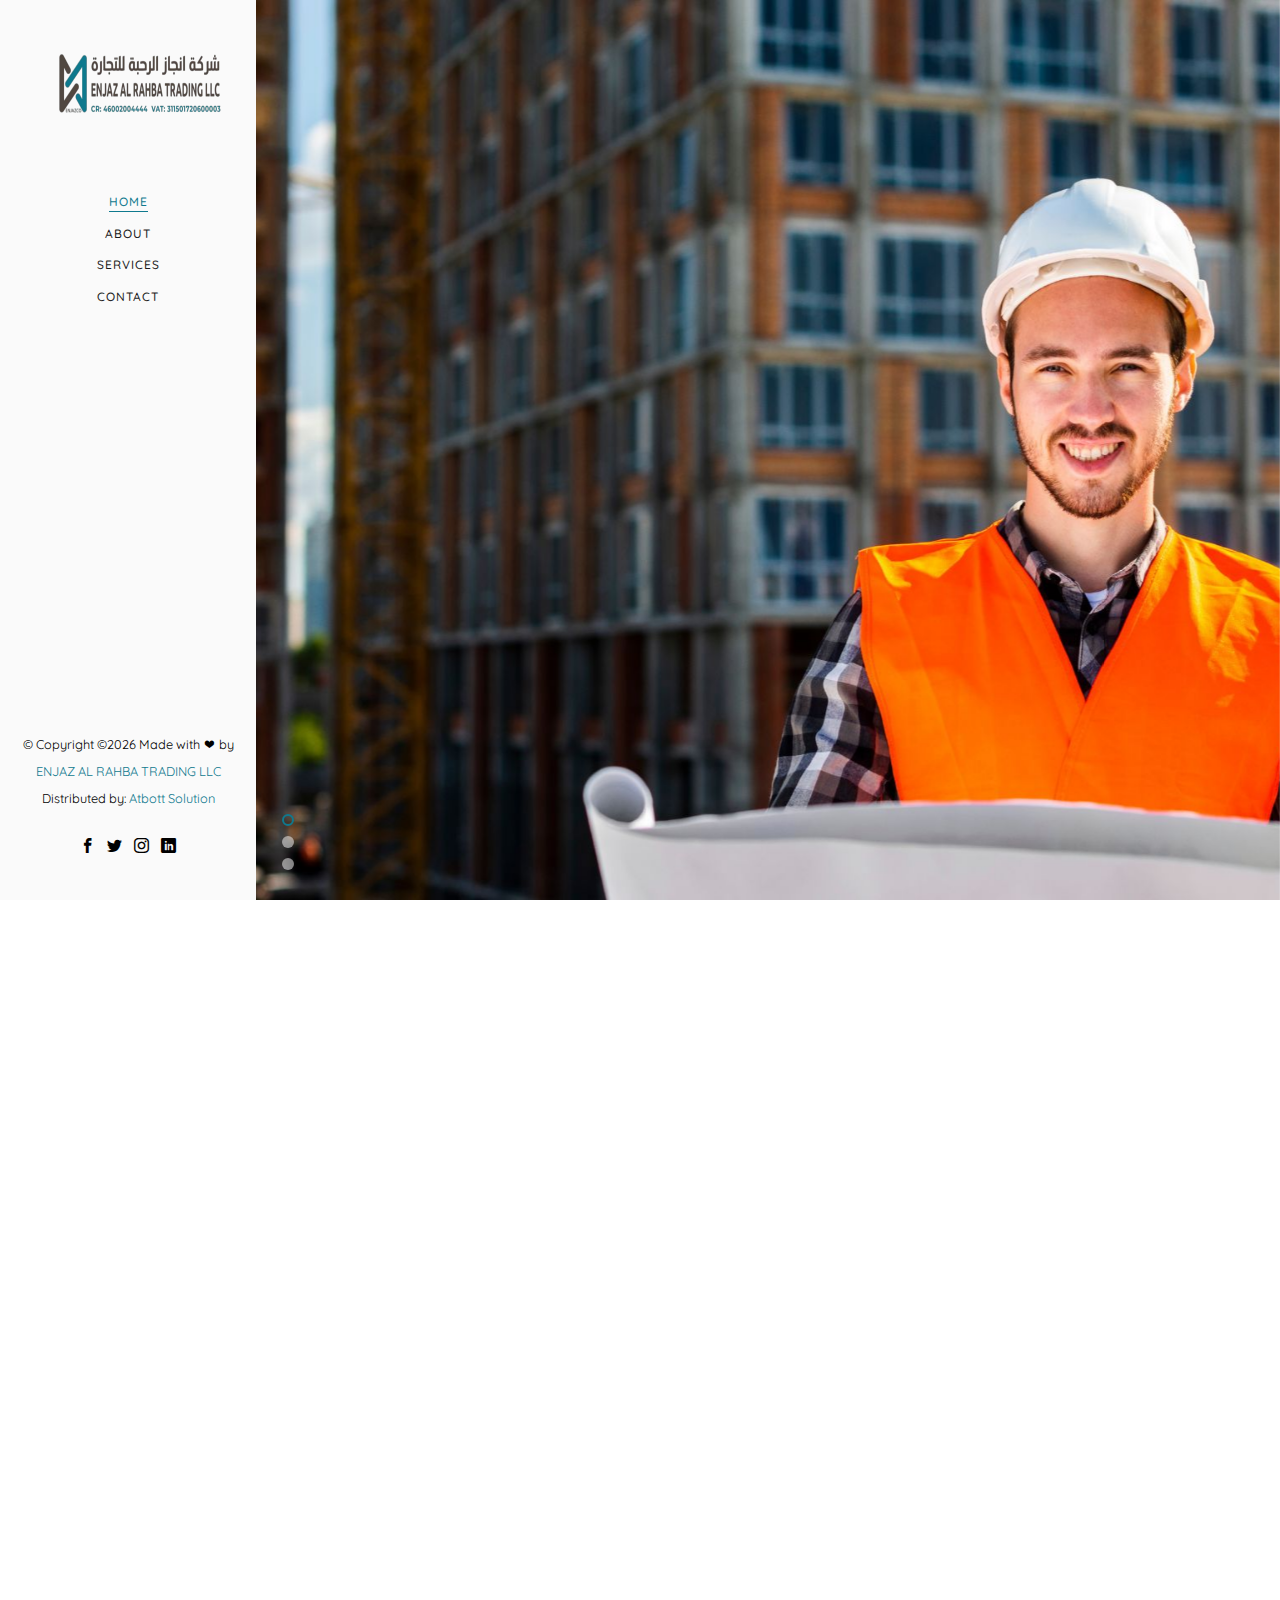
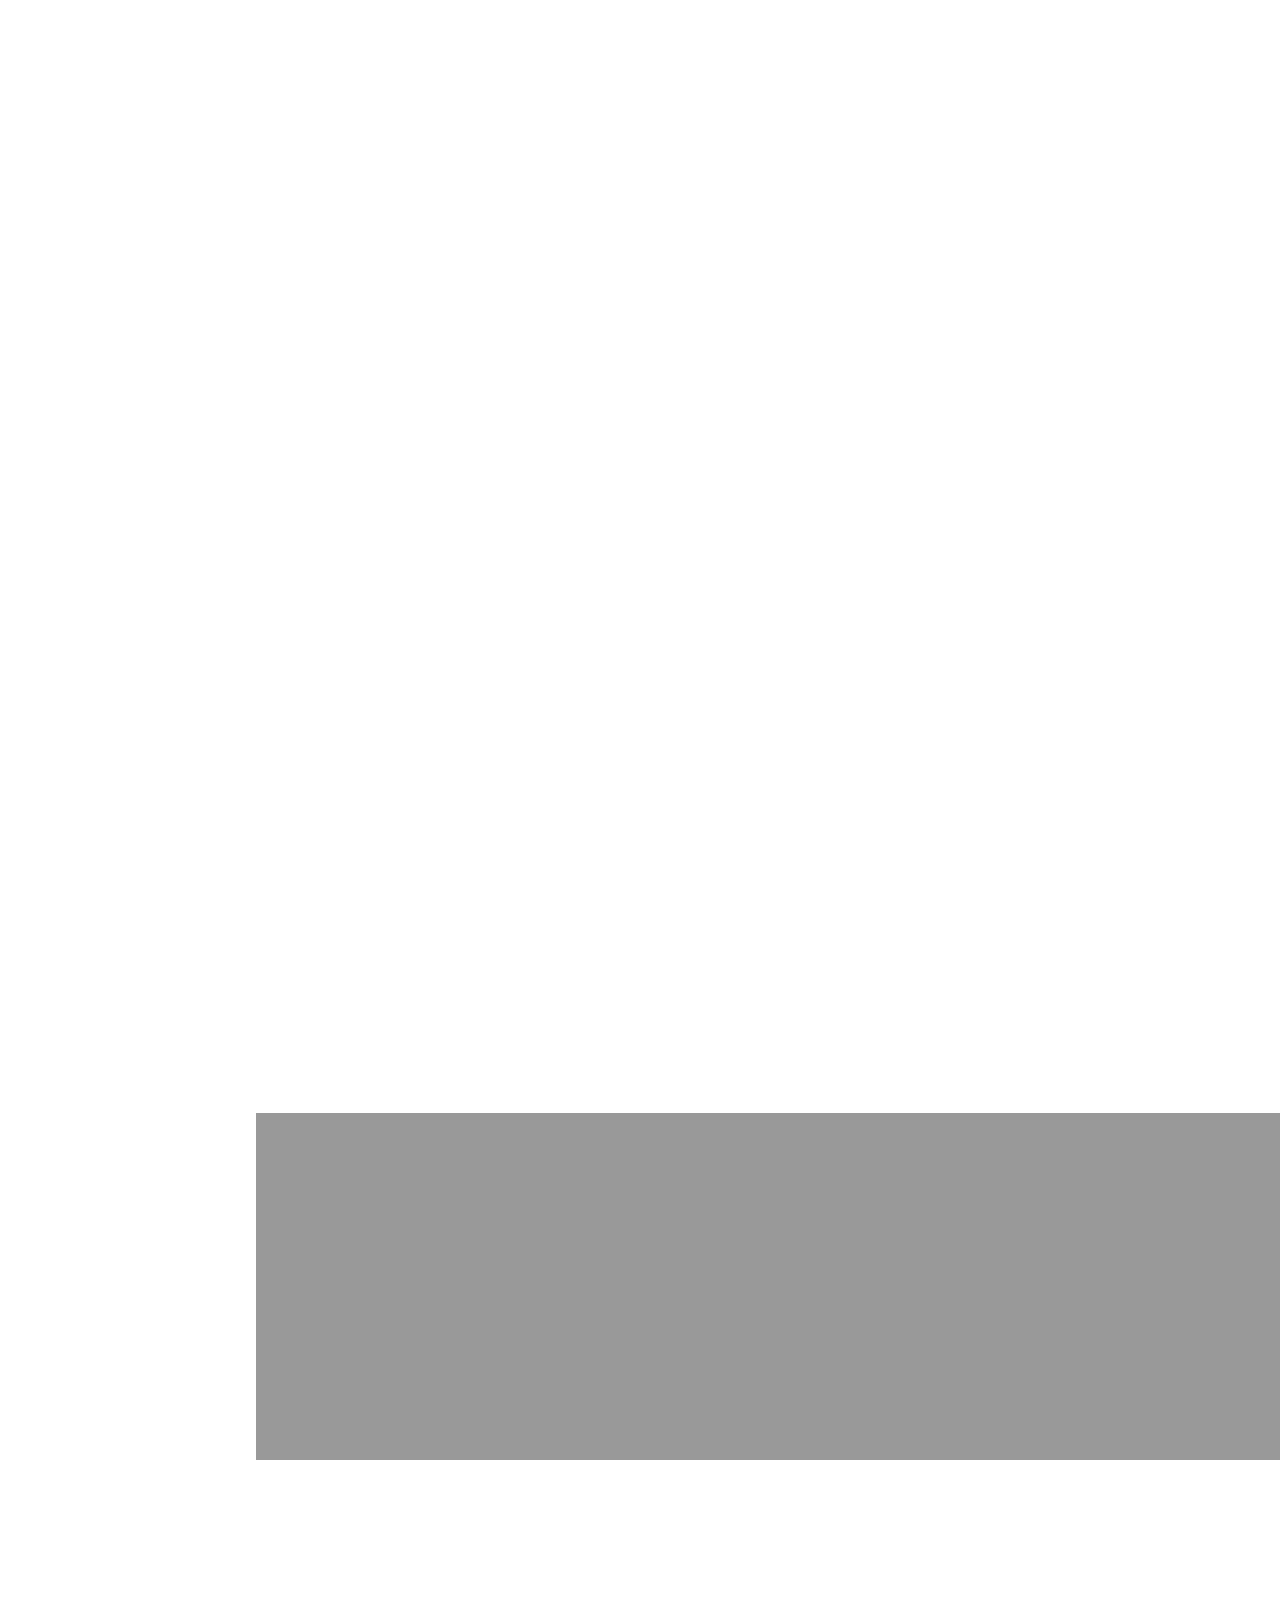
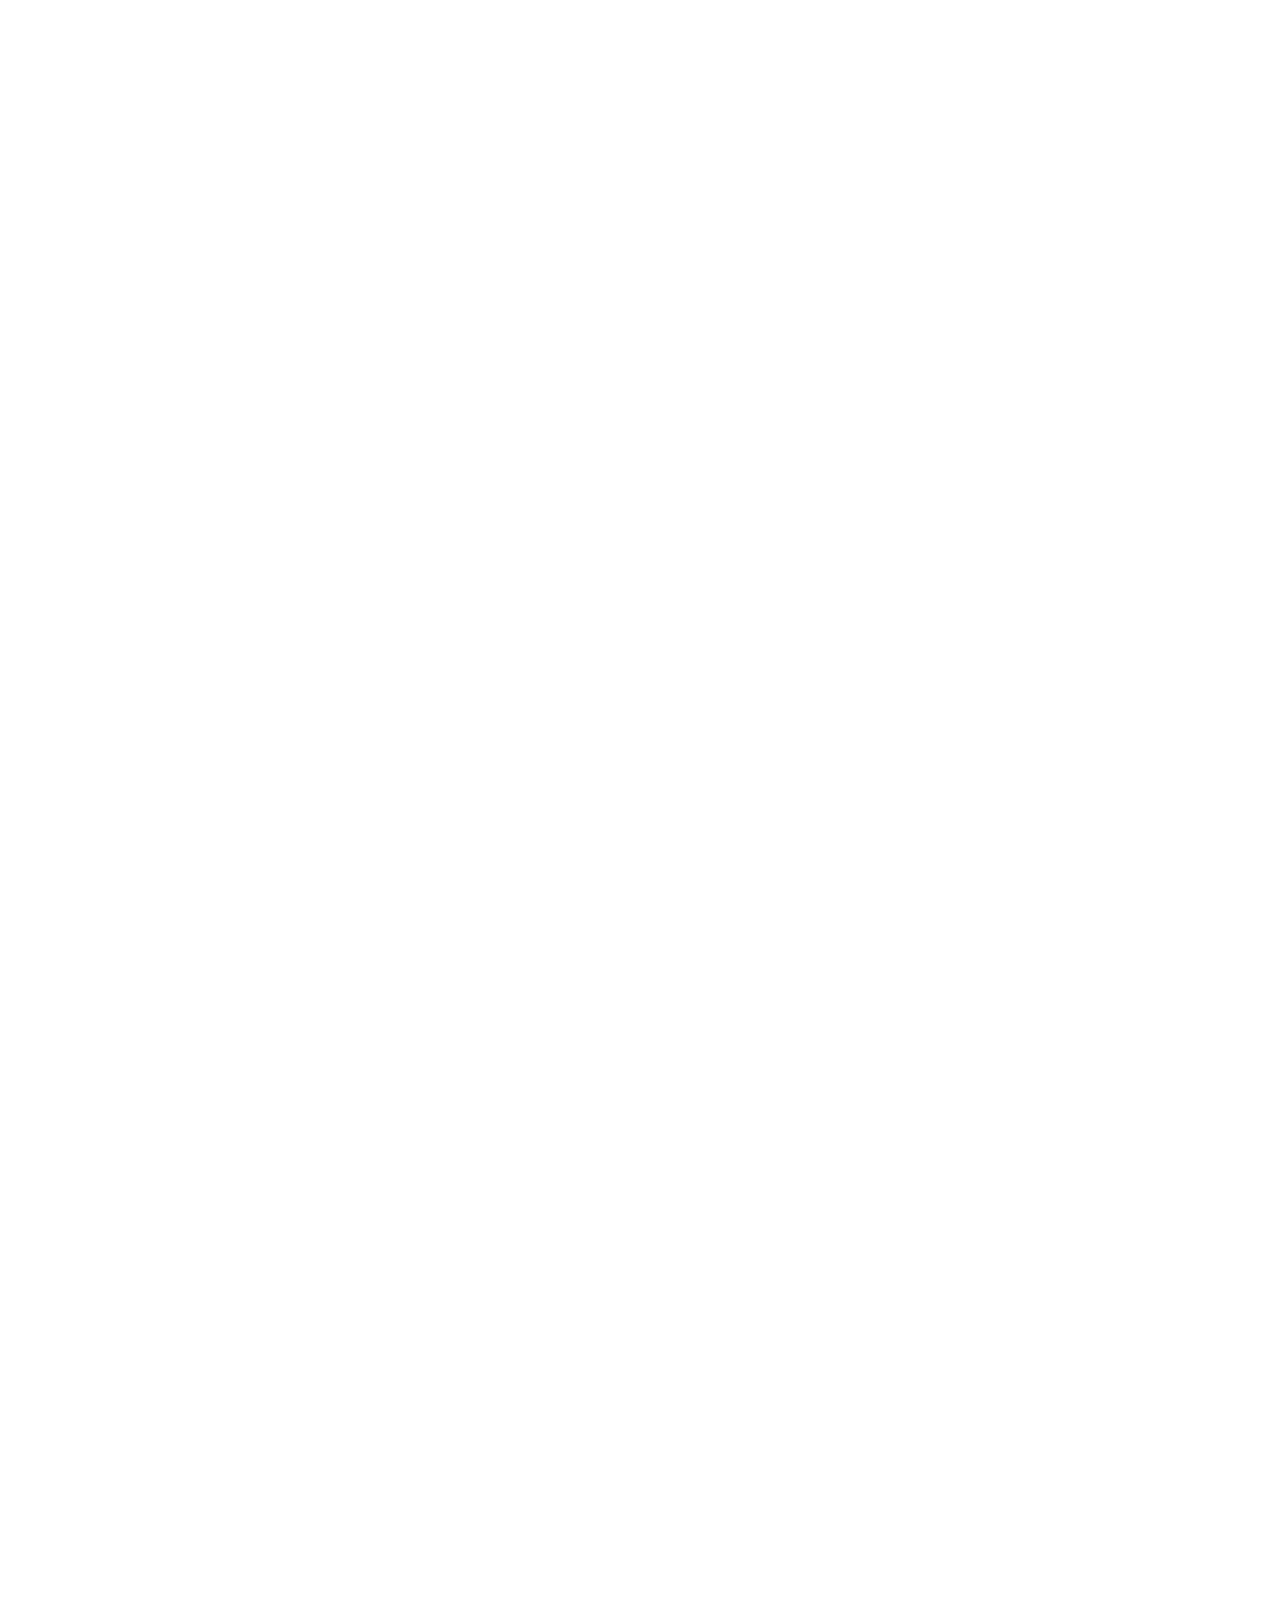
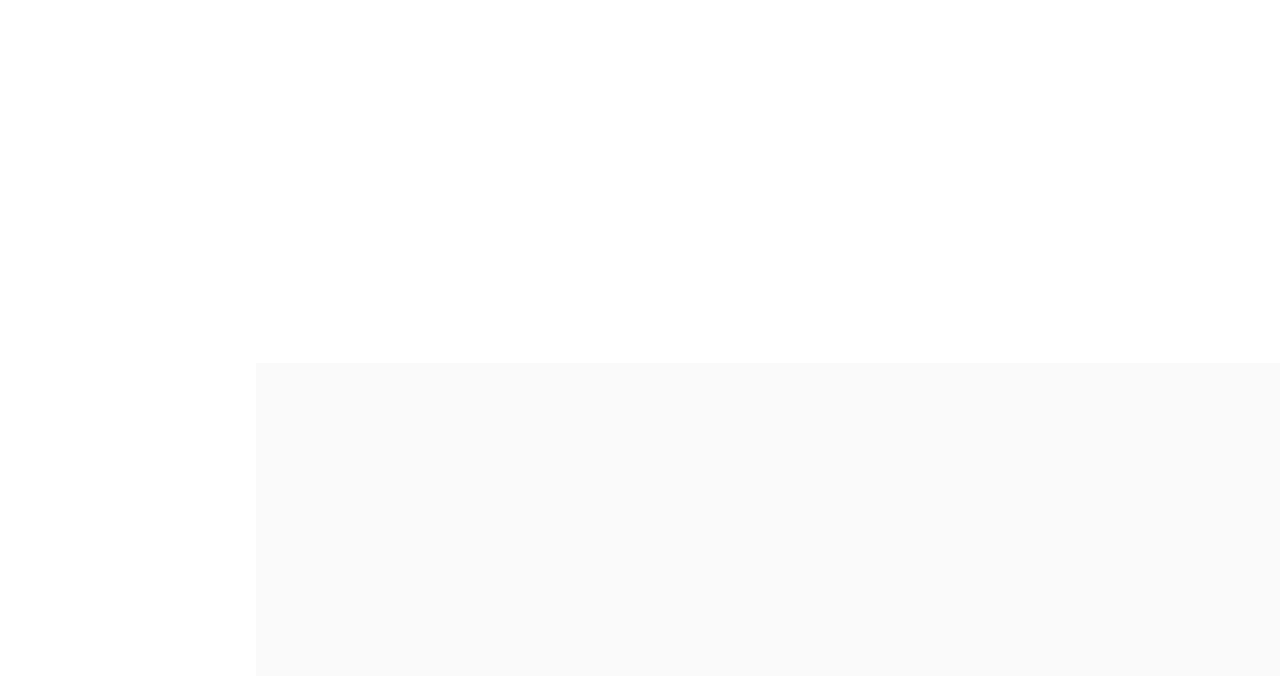
==== commit 36a027f2: "images chages, banner pic, text" ====
--- a/index.html
+++ b/index.html
@@ -112,7 +112,7 @@
 					   			<div class="col-md-6 col-md-offset-3 col-md-push-3 col-sm-12 col-xs-12 js-fullheight slider-text">
 					   				<div class="slider-text-inner">
 					   					<div class="desc">
-						   					<h1>Success Starts <br> Here</h1>
+						   					<h1>Success Starts Here</h1>
 												<h2>Lorem ipsum dolor sit, amet consectetur </h2>
 												<p><a class="btn btn-primary btn-learn">View Project <i class="icon-arrow-right3"></i></a></p>
 											</div>
@@ -238,7 +238,7 @@
 							<div class="row">
 								<div class="col-md-6">
 									<a href="services.html" class="services-wrap animate-box" data-animate-effect="fadeInRight">
-										<div class="services-img" style="background-image: url(images/services-1.jpg)"></div>
+										<div class="services-img" style="background-image: url(images/our-services/construction.jpg)"></div>
 										<div class="desc">
 											<h3>CONCTRUCTING</h3>
 										</div>
@@ -318,7 +318,7 @@
 					<div class="row">
 						<div class="col-md-4 col-sm-6 animate-box" data-animate-effect="fadeInLeft">
 							<div class="blog-entry">
-								<a href="blog.html" class="blog-img"><img src="images/blog-1.jpg" class="img-responsive" alt="HTML5 Bootstrap Template by colorlib.com"></a>
+								<a href="blog.html" class="blog-img"><img src="images/consultancy_service/tax.jpg" class="img-responsive" alt="HTML5 Bootstrap Template by colorlib.com"></a>
 								<div class="desc">
 									<!-- <span><small>April 14, 2018 </small> | <small> Web Design </small> | <small> <i class="icon-bubble3"></i> 4</small></span> -->
 									<h3><a href="#">Tax Consultancy</a></h3>
@@ -328,7 +328,7 @@
 						</div>
 						<div class="col-md-4 col-sm-6 animate-box" data-animate-effect="fadeInLeft">
 							<div class="blog-entry">
-								<a href="blog.html" class="blog-img"><img src="images/blog-1.jpg" class="img-responsive" alt="HTML5 Bootstrap Template by colorlib.com"></a>
+								<a href="blog.html" class="blog-img"><img src="images/consultancy_service/management.jpg" class="img-responsive" alt="HTML5 Bootstrap Template by colorlib.com"></a>
 								<div class="desc">
 									<!-- <span><small>April 14, 2018 </small> | <small> Web Design </small> | <small> <i class="icon-bubble3"></i> 4</small></span> -->
 									<h3><a href="#">Management Consultancy</a></h3>
@@ -338,7 +338,7 @@
 						</div>
 						<div class="col-md-4 col-sm-6 animate-box" data-animate-effect="fadeInLeft">
 							<div class="blog-entry">
-								<a href="blog.html" class="blog-img"><img src="images/blog-1.jpg" class="img-responsive" alt="HTML5 Bootstrap Template by colorlib.com"></a>
+								<a href="blog.html" class="blog-img"><img src="images/consultancy_service/project_e.jpg" class="img-responsive" alt="HTML5 Bootstrap Template by colorlib.com"></a>
 								<div class="desc">
 									<!-- <span><small>April 14, 2018 </small> | <small> Web Design </small> | <small> <i class="icon-bubble3"></i> 4</small></span> -->
 									<h3><a href="blog.html">Project Evaluation</a></h3>
@@ -348,7 +348,7 @@
 						</div>
 						<div class="col-md-4 col-sm-6 animate-box" data-animate-effect="fadeInLeft">
 							<div class="blog-entry">
-								<a href="blog.html" class="blog-img"><img src="images/blog-2.jpg" class="img-responsive" alt="HTML5 Bootstrap Template by colorlib.com"></a>
+								<a href="blog.html" class="blog-img"><img src="images/consultancy_service/marketing.jpg" class="img-responsive" alt="HTML5 Bootstrap Template by colorlib.com"></a>
 								<div class="desc">
 									<!-- <span><small>April 14, 2018 </small> | <small> Web Design </small> | <small> <i class="icon-bubble3"></i> 4</small></span> -->
 									<h3><a href="blog.html">Marketing Consultancy</a></h3>
--- a/css/style.css
+++ b/css/style.css
@@ -88,7 +88,7 @@
   left: 0;
   overflow-y: scroll;
   z-index: 1001;
-  background: #FFF;
+  background: #FAFAFA;
   -webkit-transition: 0.5s;
   -o-transition: 0.5s;
   transition: 0.5s; }
@@ -288,10 +288,10 @@
         position: relative; }
         #colorlib-hero .flexslider .slider-text > .slider-text-inner .desc {
           position: absolute;
-          bottom: 0;
-          right: -15px;
+          left: -80%;
+          bottom: 35%;
           padding: 30px;
-          background: #0F798e; }
+           }
           @media screen and (max-width: 768px) {
             #colorlib-hero .flexslider .slider-text > .slider-text-inner .desc {
               right: 0;
@@ -302,13 +302,14 @@
         #colorlib-hero .flexslider .slider-text > .slider-text-inner h1, #colorlib-hero .flexslider .slider-text > .slider-text-inner h2 {
           margin: 0;
           padding: 0;
-          color: black;
-          font-family: "Quicksand", Arial, sans-serif; }
+          font-family: "Poppins", sans-serif;
+          font-weight: 800;
+          font-style: normal; }
         #colorlib-hero .flexslider .slider-text > .slider-text-inner h1 {
           margin-bottom: 20px;
           font-size: 44px;
-          line-height: 1.3;
-          font-weight: 300; 
+         
+          font-weight: 500; 
           color: #FFF;
           }
           
@@ -317,9 +318,10 @@
               font-size: 28px; } }
         #colorlib-hero .flexslider .slider-text > .slider-text-inner h2 {
           font-size: 18px;
-          line-height: 1.5;
+          
           margin-bottom: 30px;
           font-weight: 300;
+          color: rgba(255, 255, 255, 0.5);
           font-family: "Quicksand", Arial, sans-serif; }
           #colorlib-hero .flexslider .slider-text > .slider-text-inner h2 a {
             color: rgba(0, 0, 0, 0.8); }
@@ -343,12 +345,12 @@
           border: none;
           font-weight: 400; }
           #colorlib-hero .flexslider .slider-text > .slider-text-inner .btn.btn-learn {
-            color: #000;
+            color: #FFF;
             border: 1px solid #fff;
-            background: #fff !important; }
+            background: #0F798e !important; }
             #colorlib-hero .flexslider .slider-text > .slider-text-inner .btn.btn-learn:hover {
               background: transparent !important;
-              color: #fff;
+              color: #000;
               border: 1px solid #514741 !important; }
           @media screen and (max-width: 768px) {
             #colorlib-hero .flexslider .slider-text > .slider-text-inner .btn {
@@ -514,7 +516,7 @@
   font-size: 14px;
   letter-spacing: 1px;
   text-transform: uppercase;
-  background-color: #000;
+  background-color: #0F798e;
   color: #fff;
   position: relative;
   -webkit-box-shadow: none !important;
@@ -567,7 +569,8 @@
     width: 90%;
     z-index: 1;
     margin-top: -20px;
-    background: #fafafa;
+    background: #0F798e;
+    
     padding: .8em .5em; }
     .services-wrap .desc h3 {
       font-weight: 500;
@@ -577,6 +580,7 @@
       letter-spacing: 3px;
       line-height: 1.5;
       margin-bottom: 0;
+      color: #FAFAFA;
       text-transform: uppercase; }
 
 .move-bottom {
@@ -1259,7 +1263,7 @@
  #vission{
   
   display: flex;
-  gap: 20px;
+  gap: 2em;
   align-items: center;
   justify-content: center;
  }
@@ -1268,13 +1272,22 @@
   background: #fff;
   border: 1px solid #0F798e;
   padding: 10px ;
-  min-height: 300px;
+  min-height: 350px;
   box-shadow: 10px 10px #0F798e;
  }
  .js #ani-vision .desc{
   padding: 10px;
  }
- @media (max-width:992px) {
+ .icon_v{
+  font-size: 4rem;
+  padding-left: 5%;
+  color: #0F798e;
+ }
+ .icon_v:hover{
+  color: #514741;
+ }
+
+ @media (max-width:1200px) {
   #vission{
     display: flex;
     flex-direction: column;
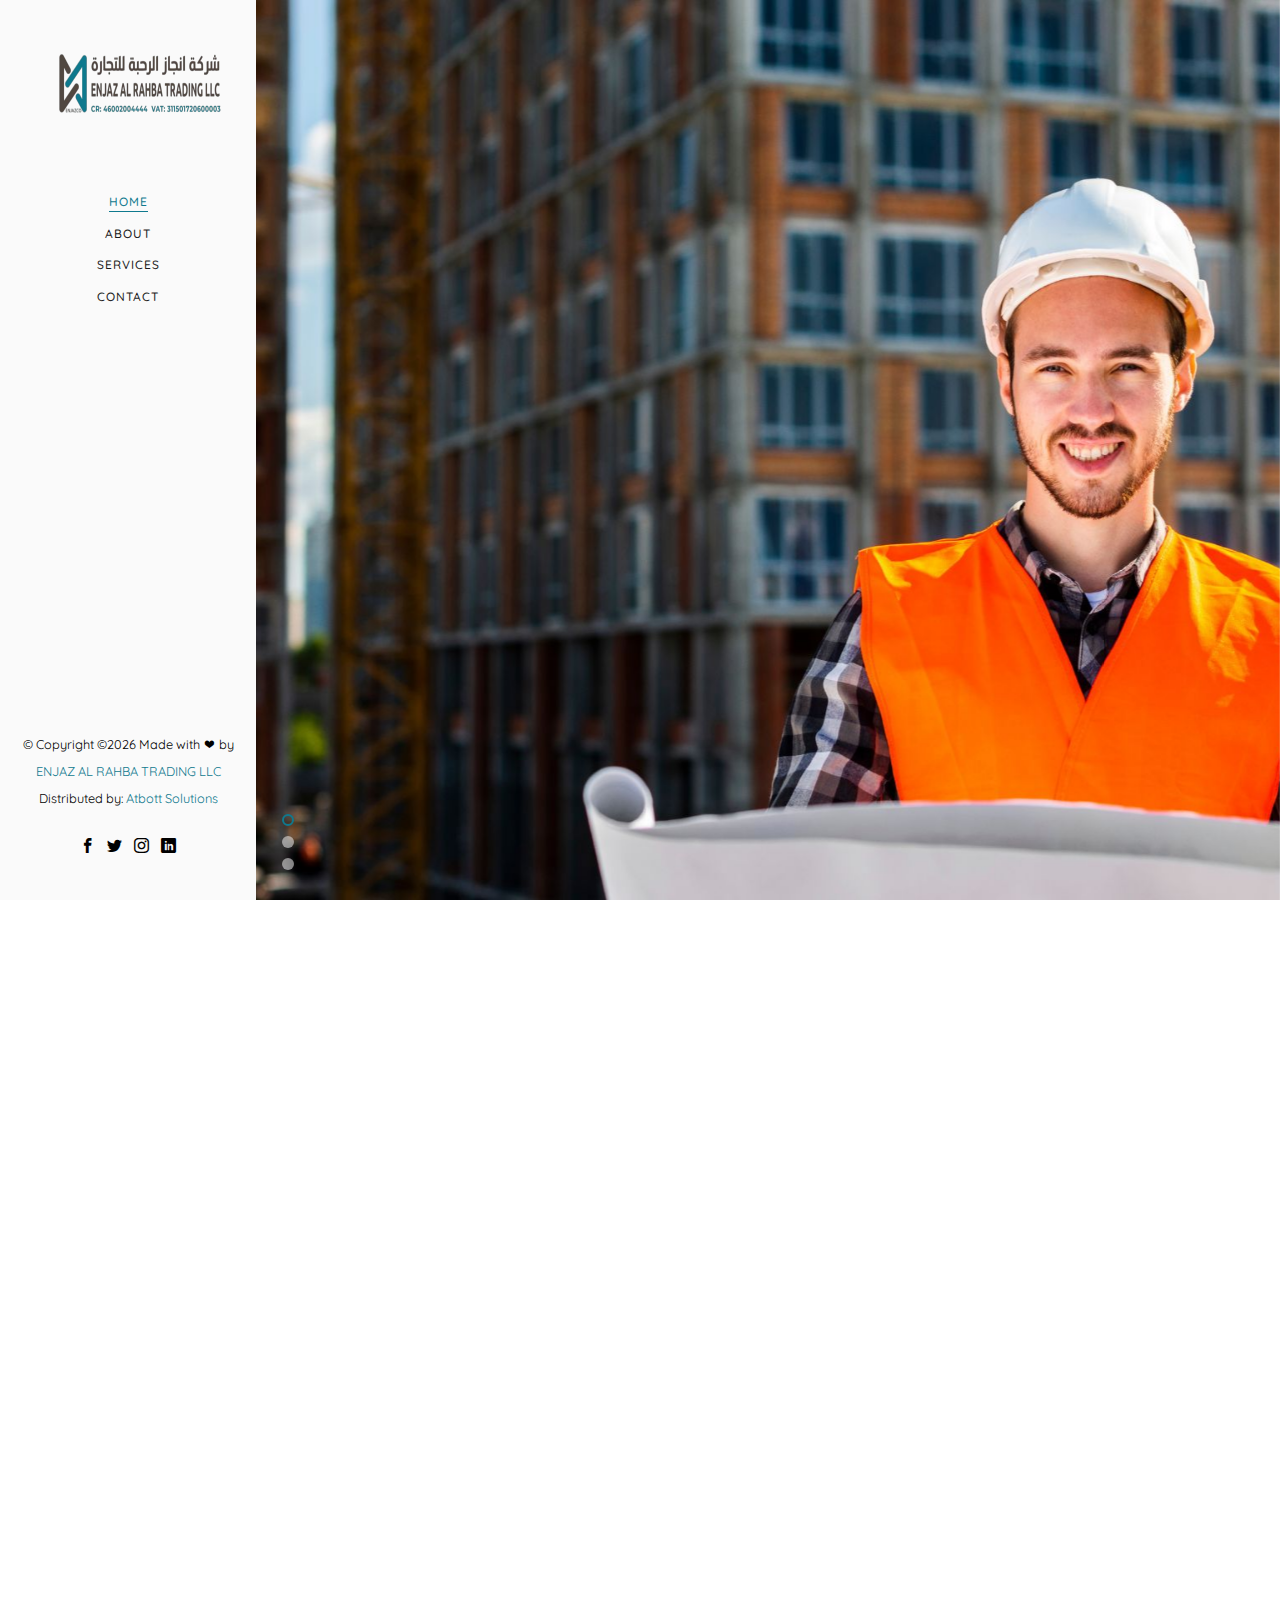
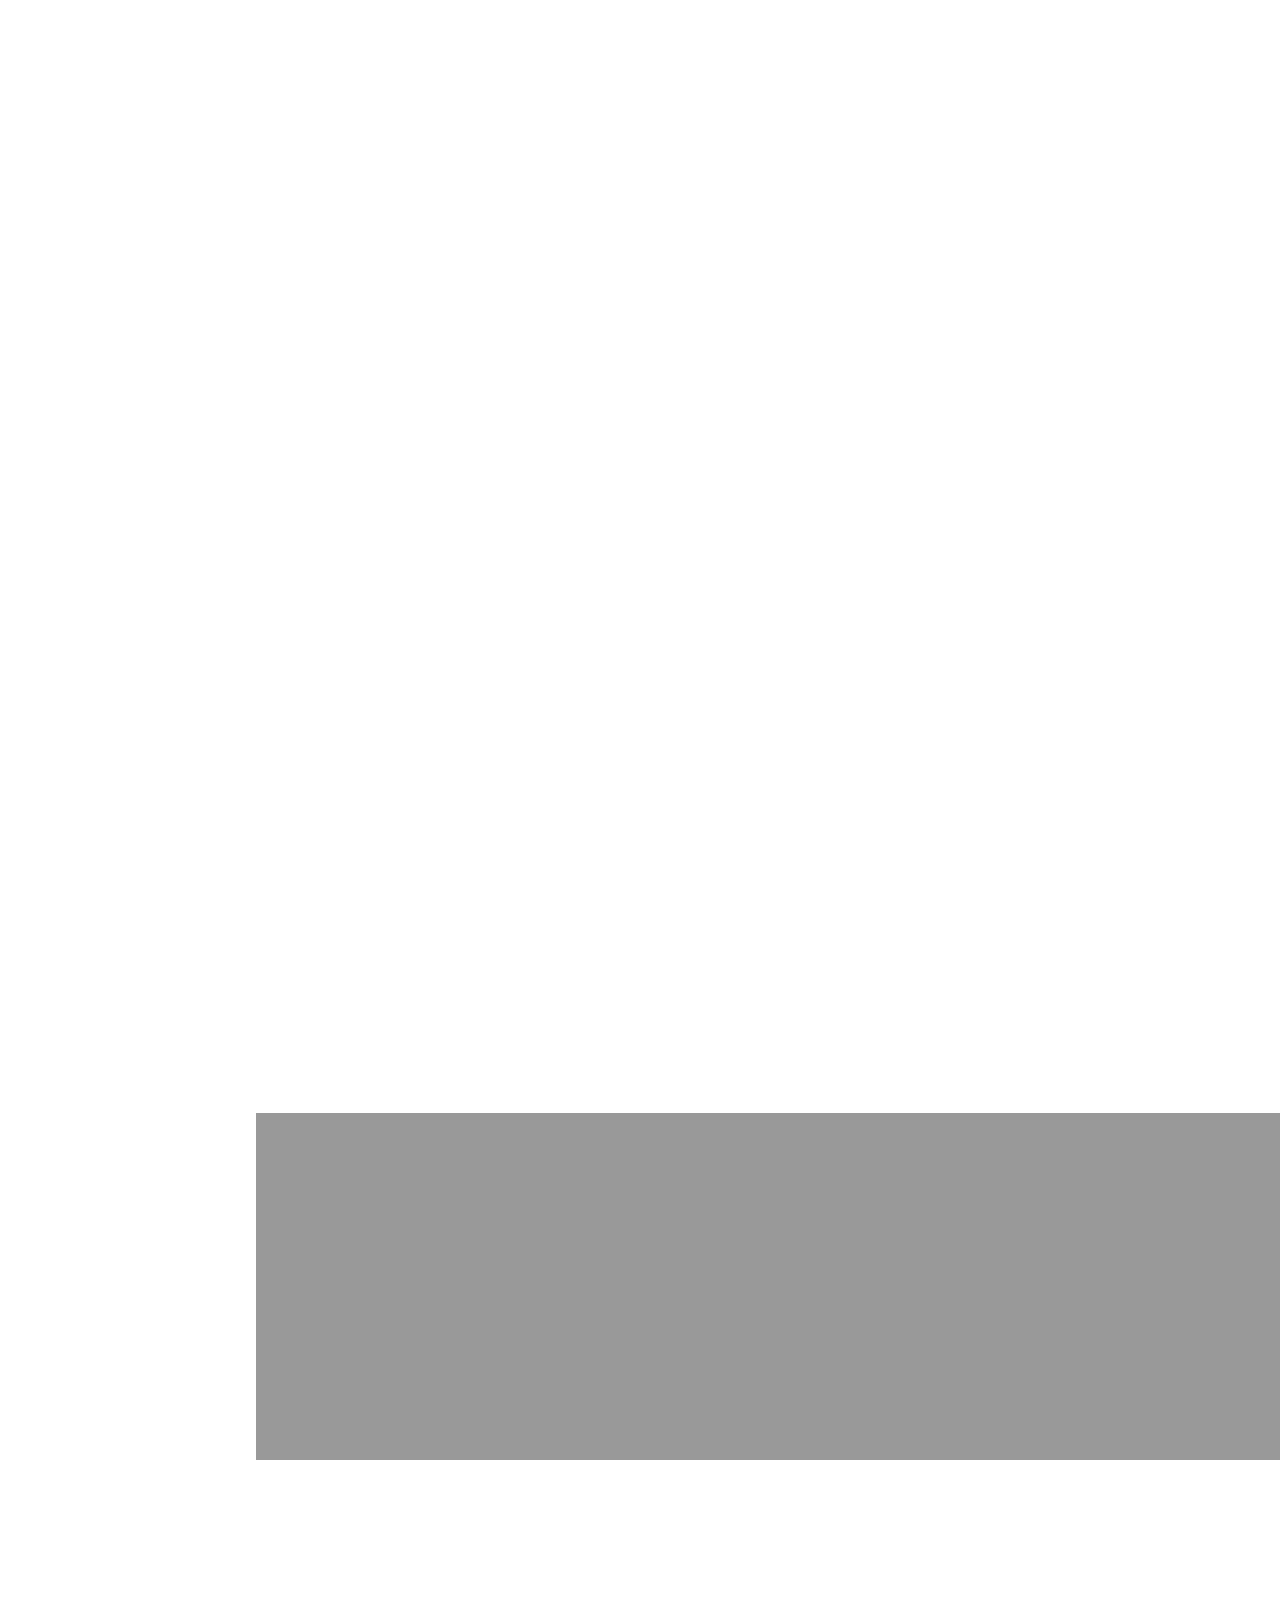
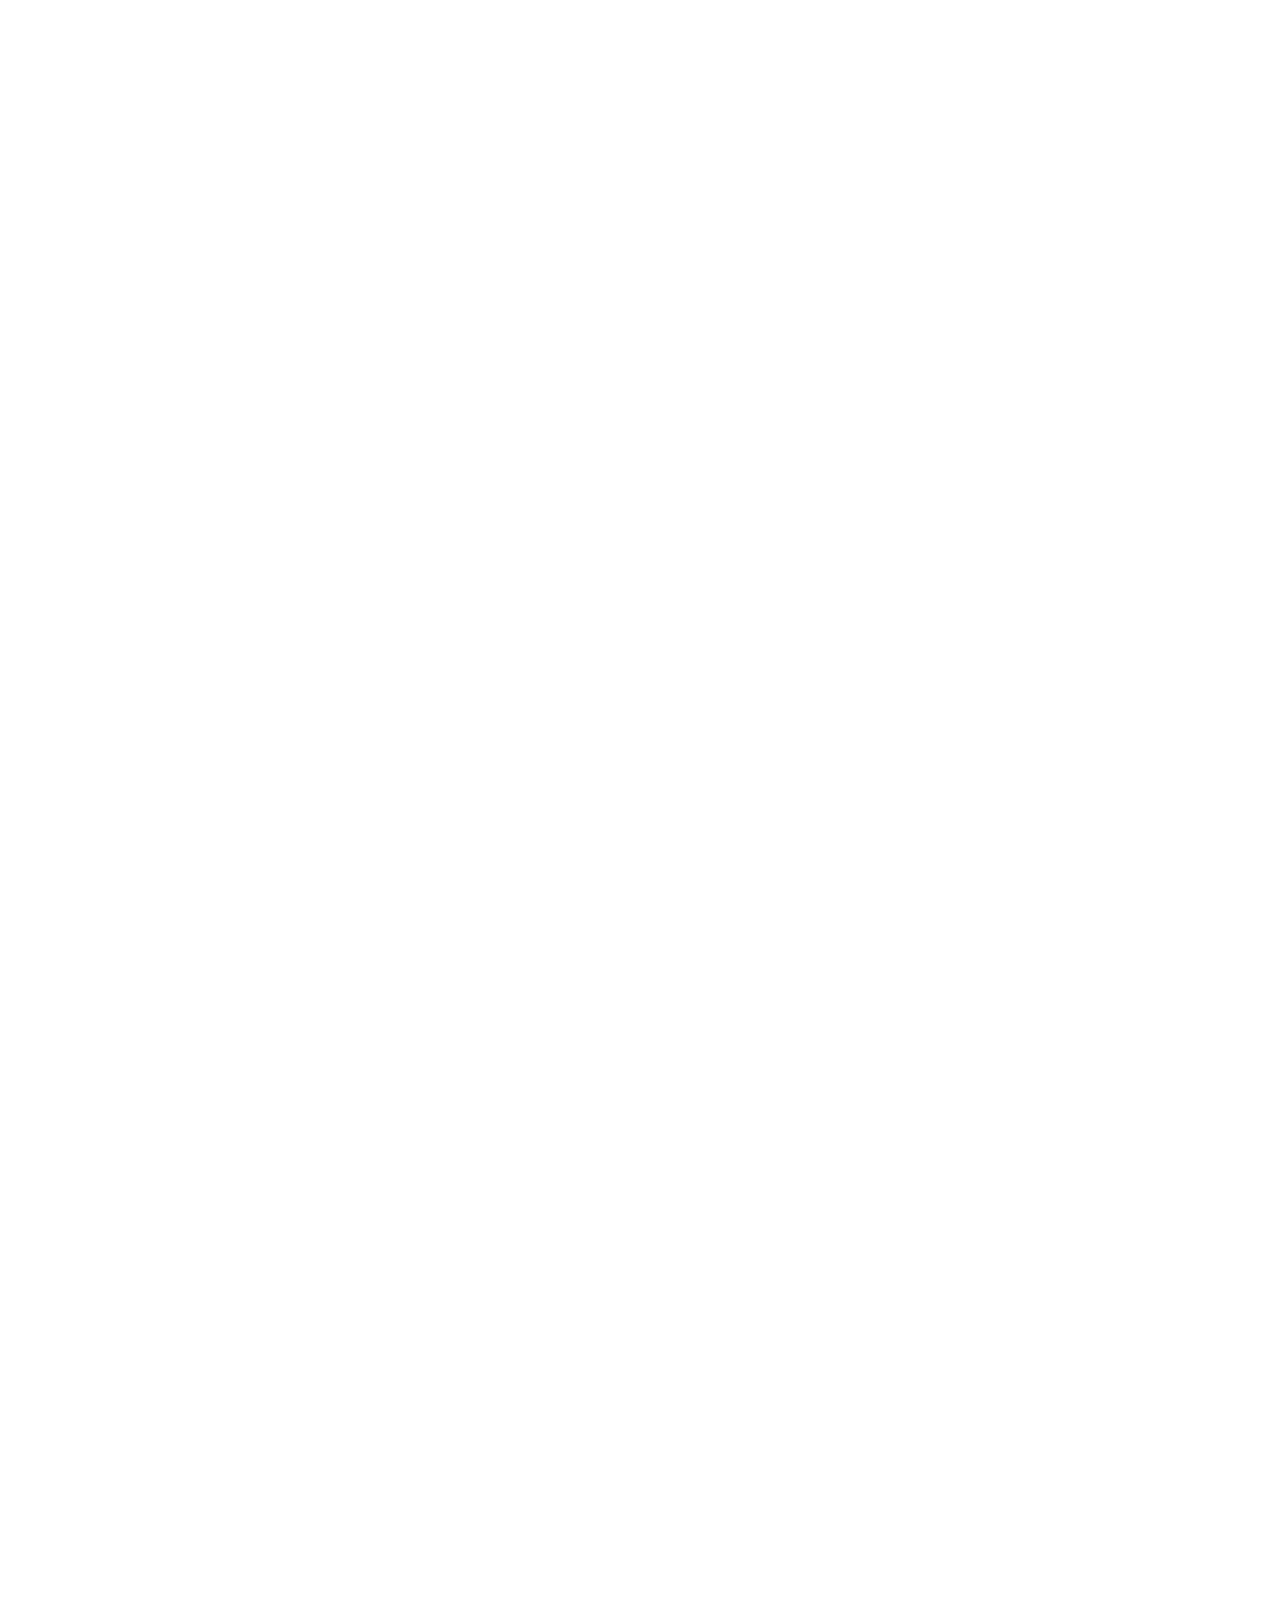
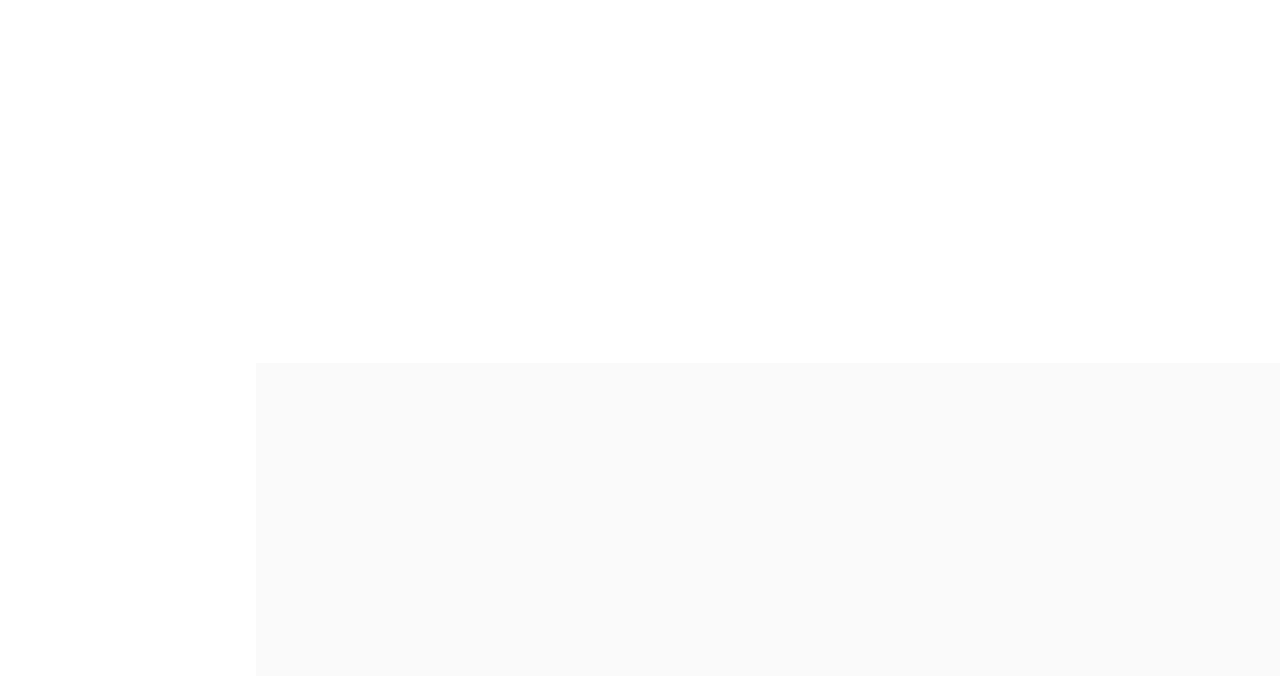
==== commit a7eaab82: "copy rights link & s" ====
--- a/index.html
+++ b/index.html
@@ -73,7 +73,7 @@
 
 			<div class="colorlib-footer">
 				<p><small>&copy; 
-Copyright &copy;<script>document.write(new Date().getFullYear());</script> Made with <i class="icon-heart" aria-hidden="true"></i> by <a href="https://colorlib.com" target="_blank">ENJAZ AL RAHBA TRADING LLC</a> Distributed by: <a href="#" target="_blank">Atbott Solution</a>
+Copyright &copy;<script>document.write(new Date().getFullYear());</script> Made with <i class="icon-heart" aria-hidden="true"></i> by <a href="#" target="_blank">ENJAZ AL RAHBA TRADING LLC</a> Distributed by: <a href="https://atbott.co/" target="_blank">Atbott Solutions</a>
  </span> </small></p>
 				<ul>
 					<li><a href="#"><i class="icon-facebook2"></i></a></li>
--- a/css/style.css
+++ b/css/style.css
@@ -321,7 +321,7 @@
           
           margin-bottom: 30px;
           font-weight: 300;
-          color: rgba(255, 255, 255, 0.5);
+          color:#fafafa;
           font-family: "Quicksand", Arial, sans-serif; }
           #colorlib-hero .flexslider .slider-text > .slider-text-inner h2 a {
             color: rgba(0, 0, 0, 0.8); }
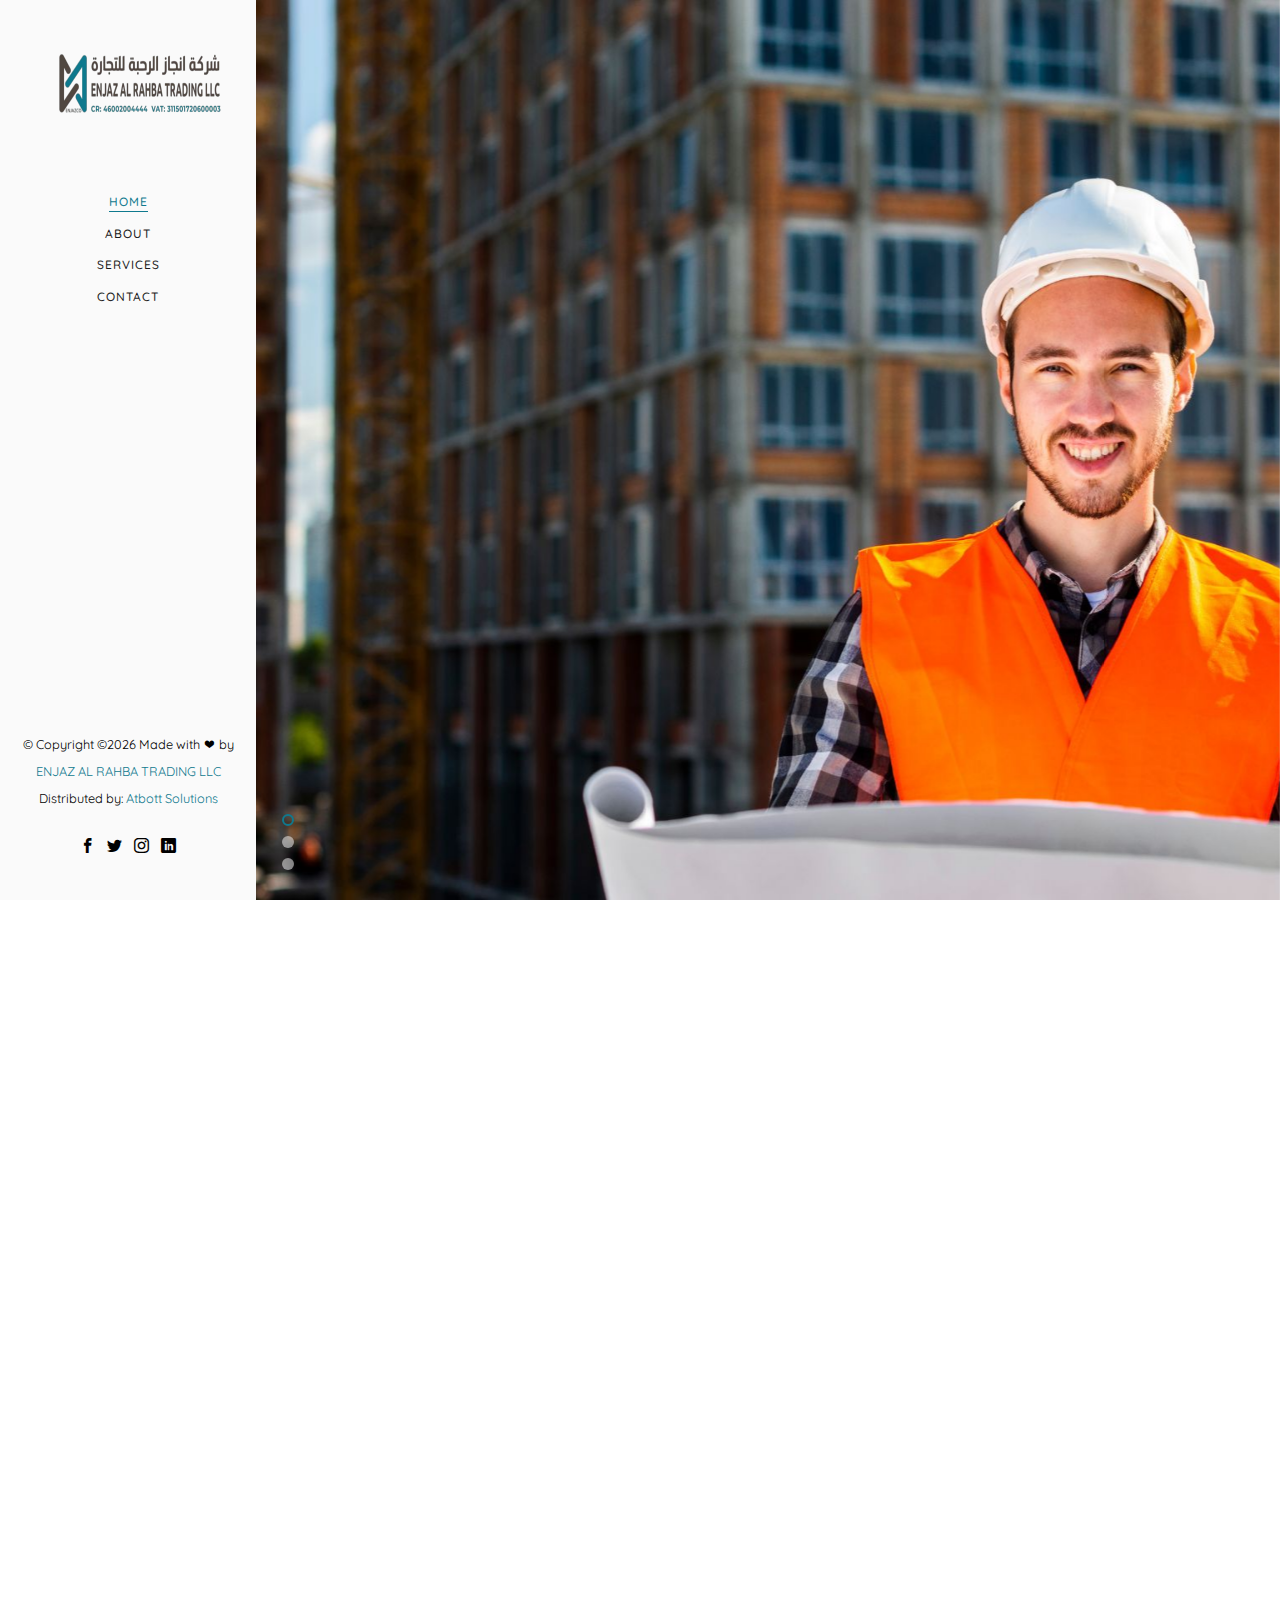
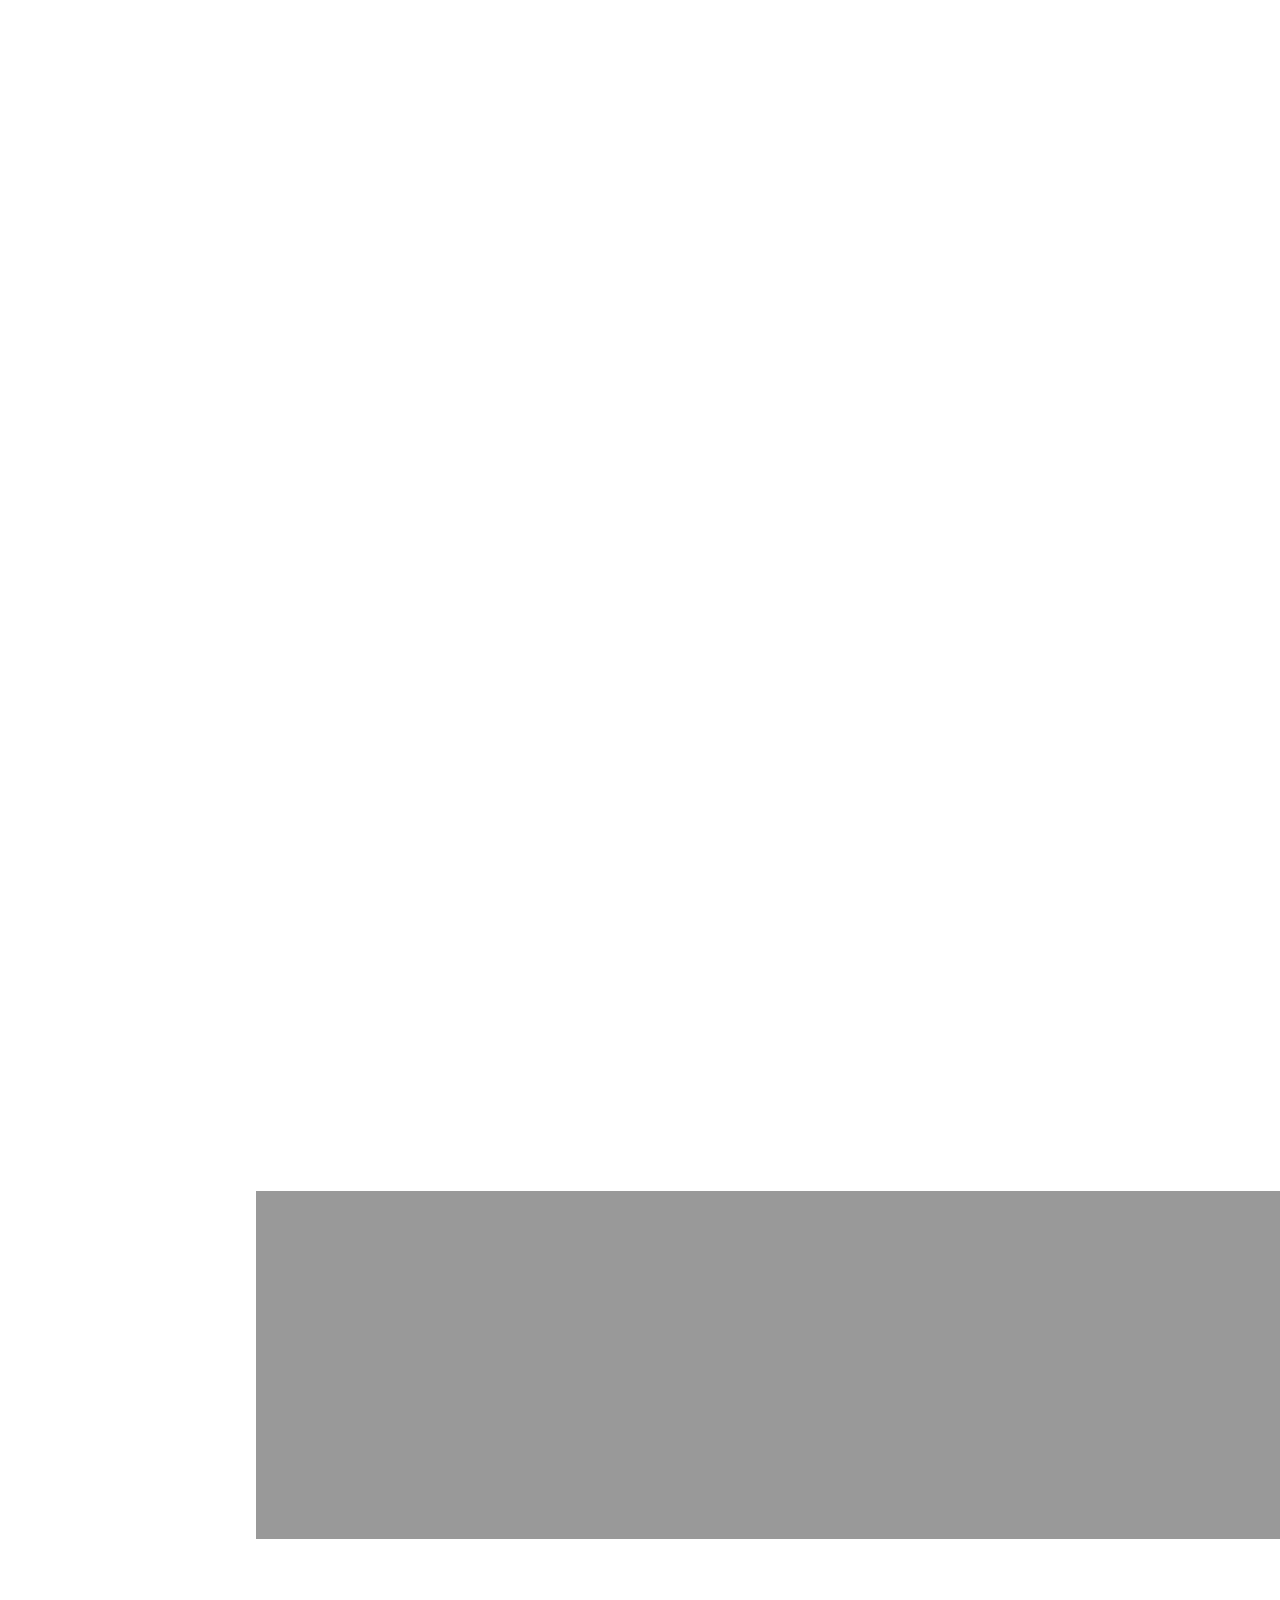
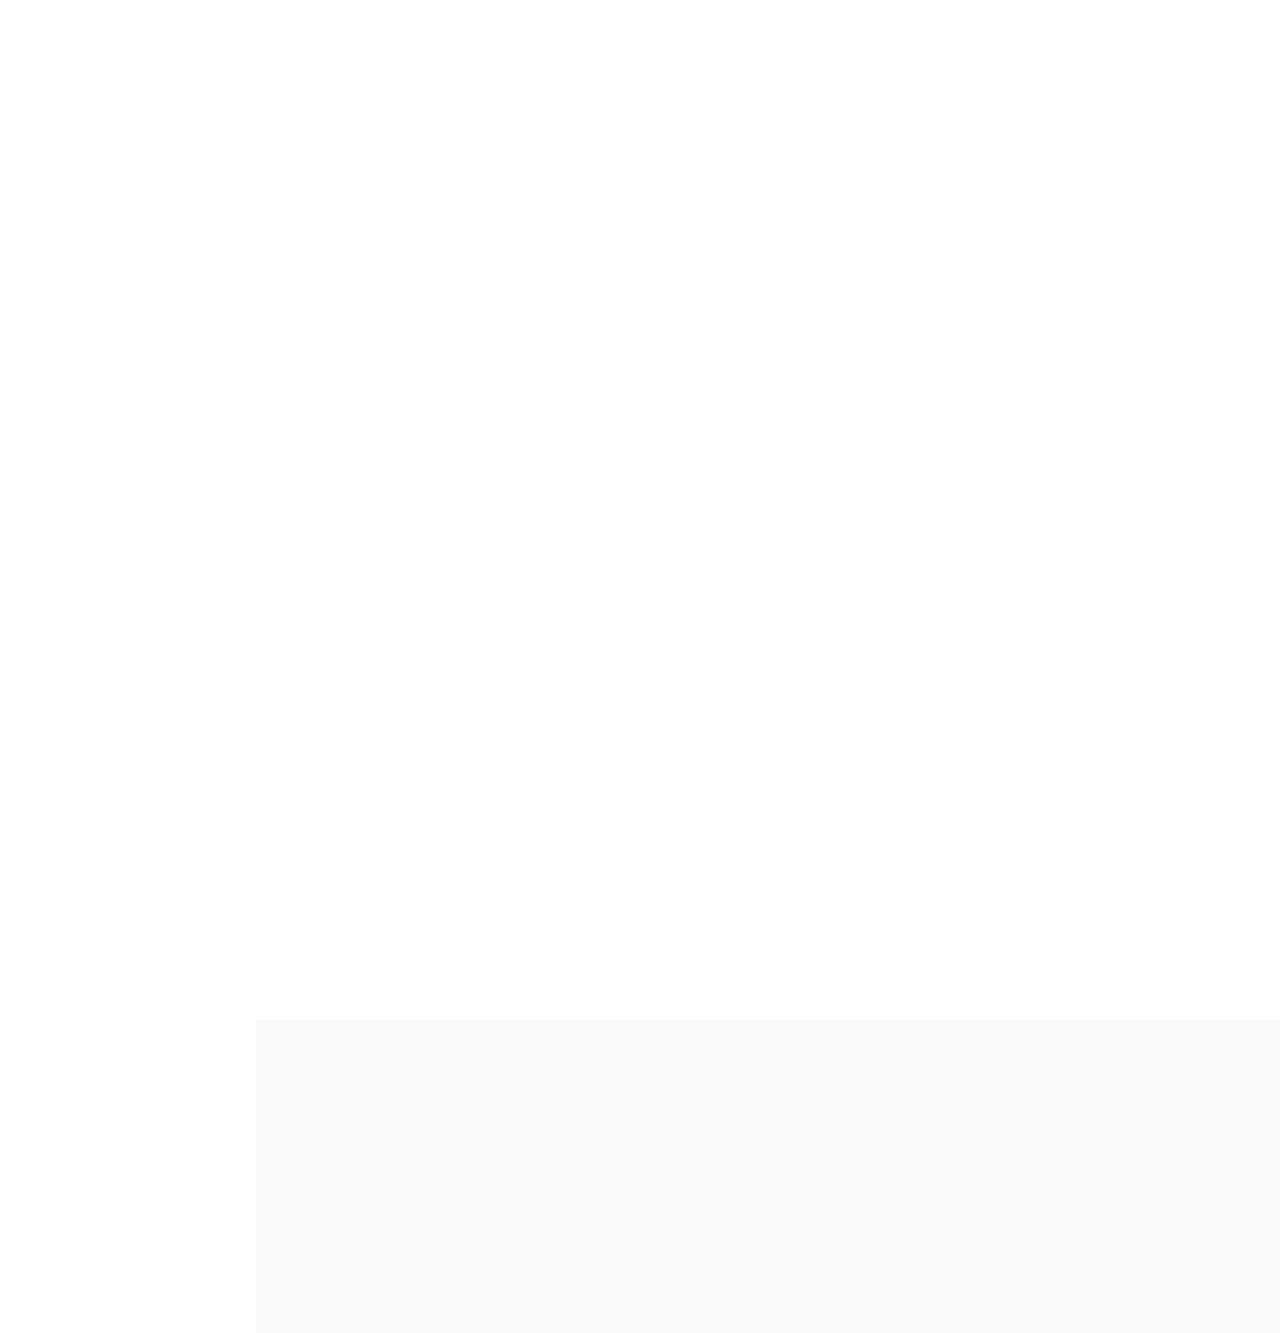
==== commit 73818618: "our service" ====
--- a/index.html
+++ b/index.html
@@ -180,102 +180,85 @@
 				</div>
 			</div>
 			
-			<div class="colorlib-services">
+			<!--Our Services -->
+			<div class="colorlib-blog">
 				<div class="colorlib-narrow-content">
 					<div class="row">
 						<div class="col-md-6 col-md-offset-3 col-md-pull-3 animate-box" data-animate-effect="fadeInLeft">
-							<span class="heading-meta">What I do?</span>
-							<h2 class="colorlib-heading">Here are some of my expertise</h2>
-						</div>
-					</div>
-					<div class="row">
-						<div class="col-md-6">
-							<div class="row">
-								<div class="col-md-12">
-									<div class="colorlib-feature animate-box" data-animate-effect="fadeInLeft">
-										<div class="colorlib-icon">
-											<i class="fa-solid fa-building"></i>
-										</div>
-										<div class="colorlib-text">
-											<h3>General Conctructing</h3>
-											<p>From conception to completion, we undertake projects with precision and excellence, ensuring adherence to timelines and quality standards </p>
-										</div>
-									</div>
-
-									<div class="colorlib-feature animate-box" data-animate-effect="fadeInLeft">
-										<div class="colorlib-icon">
-											<i class="fa-solid fa-dollar-sign"></i>
-										</div>
-										<div class="colorlib-text">
-											<h3>Trading</h3>
-											<p>We facilitate seamless trade operations, connecting businesses with superior products and services to enhance their operations and profitability</p>
-										</div>
-									</div>
-
-									<div class="colorlib-feature animate-box" data-animate-effect="fadeInLeft">
-										<div class="colorlib-icon">
-											<i class="fa-solid fa-utensils"></i>
-										</div>
-										<div class="colorlib-text">
-											<h3>Catering</h3>
-											<p>Our culinary expertise elevates dining experiences, whether it's corporate events, social gatherings, or specialized catering services </p>
-										</div>
-									</div>
-
-									<div class="colorlib-feature animate-box" data-animate-effect="fadeInLeft">
-										<div class="colorlib-icon">
-											<i class="fa-solid fa-hotel"></i>
-										</div>
-										<div class="colorlib-text">
-											<h3>Hotels</h3>
-											<p>Immerse yourself in comfort and luxury at our exquisite hotels, where exceptional service and unmatched hospitality redefine your stay experience </p>
-										</div>
-									</div>
-								</div>
-							</div>
-						</div>
-						<div class="col-md-6">
-							<div class="row">
-								<div class="col-md-6">
-									<a href="services.html" class="services-wrap animate-box" data-animate-effect="fadeInRight">
-										<div class="services-img" style="background-image: url(images/our-services/construction.jpg)"></div>
-										<div class="desc">
-											<h3>CONCTRUCTING</h3>
-										</div>
-									</a>
-									<a href="services.html" class="services-wrap animate-box" data-animate-effect="fadeInRight">
-										<div class="services-img" style="background-image: url(images/our-services/catring.jpg)"></div>
-										<div class="desc">
-											<h3>CATERING</h3>
-										</div>
-									</a>
-									<a href="services.html" class="services-wrap animate-box" data-animate-effect="fadeInRight">
-										<div class="services-img" style="background-image: url(images/our-services/hotel.jpg)"></div>
-										<div class="desc">
-											<h3>Hotels</h3>
-										</div>
-									</a>
-								</div>
-								<div class="col-md-6 move-bottom">
-									<a href="services.html" class="services-wrap animate-box" data-animate-effect="fadeInRight">
-										<div class="services-img" style="background-image: url(images/our-services/trading.jpg)"></div>
-										<div class="desc">
-											<h3>Trading</h3>
-										</div>
-									</a>
-									<a href="services.html" class="services-wrap animate-box" data-animate-effect="fadeInRight">
-										<div class="services-img" style="background-image: url(images/our-services/consultancy.jpg)"></div>
-										<div class="desc">
-											<h3>consultancy </h3>
-										</div>
-									</a>
-								</div>
-							</div>
-						</div>
+							
+							<h2 class="colorlib-heading">Our Service</h2>
+						</div>
+					</div>
+					<div class="row">
+						<div class="col-md-4 col-sm-6 animate-box" data-animate-effect="fadeInLeft">
+							<div class="blog-entry">
+								<a href="general-contracting.html" class="blog-img"><img src="images/consultancy_service/g-constrting.jpg" class="img-responsive" alt="HTML5 Bootstrap Template by colorlib.com"></a>
+								<div class="desc">
+									<!-- <span><small>April 14, 2018 </small> | <small> Web Design </small> | <small> <i class="icon-bubble3"></i> 4</small></span> -->
+									<h3><a href="general-contracting.html">General Contracting</a></h3>
+									<p>From conception to completion, we undertake projects with precision and excellence, ensuring adherence to timelines and quality standards</p>
+								</div>
+							</div>
+						</div>
+						<div class="col-md-4 col-sm-6 animate-box" data-animate-effect="fadeInLeft">
+							<div class="blog-entry">
+								<a href="trading.html" class="blog-img"><img src="images/consultancy_service/trading.jpg" class="img-responsive" alt="HTML5 Bootstrap Template by colorlib.com"></a>
+								<div class="desc">
+									<!-- <span><small>April 14, 2018 </small> | <small> Web Design </small> | <small> <i class="icon-bubble3"></i> 4</small></span> -->
+									<h3><a href="trading.html">Trading</a></h3>
+									<p>We facilitate seamless trade operations, connecting businesses with superior products and services to enhance their operations and profitability</p>
+								</div>
+							</div>
+						</div>
+						<div class="col-md-4 col-sm-6 animate-box" data-animate-effect="fadeInLeft">
+							<div class="blog-entry">
+								<a href="catering.html" class="blog-img"><img src="images/consultancy_service/cataring.jpg" class="img-responsive" alt="HTML5 Bootstrap Template by colorlib.com"></a>
+								<div class="desc">
+									<!-- <span><small>April 14, 2018 </small> | <small> Web Design </small> | <small> <i class="icon-bubble3"></i> 4</small></span> -->
+									<h3><a href="catering.html">Catering</a></h3>
+									<p>Our culinary expertise elevates dining experiences, whether it's corporate events, social gatherings, or specialized catering services</p>
+								</div>
+							</div>
+						</div>
+						<div class="col-md-4 col-sm-6 animate-box" data-animate-effect="fadeInLeft">
+							<div class="blog-entry">
+								<a href="restaruant.html" class="blog-img"><img src="images/consultancy_service/rastaurant.jpg" class="img-responsive" alt="HTML5 Bootstrap Template by colorlib.com"></a>
+								<div class="desc">
+									<!-- <span><small>April 14, 2018 </small> | <small> Web Design </small> | <small> <i class="icon-bubble3"></i> 4</small></span> -->
+									<h3><OK href="restaruant.html">Ok Bab Restaurant</a></h3>
+									<p>Immerse yourself in comfort and luxury at our exquisite hotels, where exceptional service and unmatched hospitality redefine your stay experience</p>
+								</div>
+							</div>
+						</div>
+						<div class="col-md-4 col-sm-6 animate-box" data-animate-effect="fadeInLeft">
+							<div class="blog-entry">
+								<a href="super-market.html" class="blog-img"><img src="images/consultancy_service/s-market.jpg" class="img-responsive" alt="HTML5 Bootstrap Template by colorlib.com"></a>
+								<div class="desc">
+									<!-- <span><small>April 14, 2018 </small> | <small> Web Design </small> | <small> <i class="icon-bubble3"></i> 4</small></span> -->
+									<h3><OK href="super-market.html">Super Market</a></h3>
+									<p>Lorem ipsum dolor sit amet consectetur adipisicing elit. Eos, debitis. Quod, veritatis quidem nemo magnam labore odio ad delectus omnis?</p>
+								</div>
+							</div>
+						</div>
+						<div class="col-md-4 col-sm-6 animate-box" data-animate-effect="fadeInLeft">
+							<div class="blog-entry">
+								<a href="consultancy-services.html" class="blog-img"><img src="images/consultancy_service/service.jpg" class="img-responsive" alt="HTML5 Bootstrap Template by colorlib.com"></a>
+								<div class="desc">
+									<!-- <span><small>April 14, 2018 </small> | <small> Web Design </small> | <small> <i class="icon-bubble3"></i> 4</small></span> -->
+									<h3><OK href="consultancy-services.html">Consultancy Services</a></h3>
+									<p>We offer consulting services for tax, management, marketing, project evaluation and channel compaction.</p>
+								</div>
+							</div>
+						</div>
+						
+						
+						
 					</div>
 				</div>
 			</div>
 			
+		
+			<!-- Counter -->
 			<div id="colorlib-counter" class="colorlib-counters" style="background-image: url(images/cover_bg_1.jpg);" data-stellar-background-ratio="0.5">
 				<div class="overlay"></div>
 				<div class="colorlib-narrow-content">
@@ -306,62 +289,7 @@
 				</div>
 			</div>
 
-			<!--Consultancy Services -->
-			<div class="colorlib-blog">
-				<div class="colorlib-narrow-content">
-					<div class="row">
-						<div class="col-md-6 col-md-offset-3 col-md-pull-3 animate-box" data-animate-effect="fadeInLeft">
-							
-							<h2 class="colorlib-heading">Consultancy Services</h2>
-						</div>
-					</div>
-					<div class="row">
-						<div class="col-md-4 col-sm-6 animate-box" data-animate-effect="fadeInLeft">
-							<div class="blog-entry">
-								<a href="blog.html" class="blog-img"><img src="images/consultancy_service/tax.jpg" class="img-responsive" alt="HTML5 Bootstrap Template by colorlib.com"></a>
-								<div class="desc">
-									<!-- <span><small>April 14, 2018 </small> | <small> Web Design </small> | <small> <i class="icon-bubble3"></i> 4</small></span> -->
-									<h3><a href="#">Tax Consultancy</a></h3>
-									<p>Navigate complex tax landscapes with confidence, as our experts provide insightful guidance to optimize your tax strategy</p>
-								</div>
-							</div>
-						</div>
-						<div class="col-md-4 col-sm-6 animate-box" data-animate-effect="fadeInLeft">
-							<div class="blog-entry">
-								<a href="blog.html" class="blog-img"><img src="images/consultancy_service/management.jpg" class="img-responsive" alt="HTML5 Bootstrap Template by colorlib.com"></a>
-								<div class="desc">
-									<!-- <span><small>April 14, 2018 </small> | <small> Web Design </small> | <small> <i class="icon-bubble3"></i> 4</small></span> -->
-									<h3><a href="#">Management Consultancy</a></h3>
-									<p>Unlock your business's full potential with strategic insights and innovative solutions tailored to your unique needs</p>
-								</div>
-							</div>
-						</div>
-						<div class="col-md-4 col-sm-6 animate-box" data-animate-effect="fadeInLeft">
-							<div class="blog-entry">
-								<a href="blog.html" class="blog-img"><img src="images/consultancy_service/project_e.jpg" class="img-responsive" alt="HTML5 Bootstrap Template by colorlib.com"></a>
-								<div class="desc">
-									<!-- <span><small>April 14, 2018 </small> | <small> Web Design </small> | <small> <i class="icon-bubble3"></i> 4</small></span> -->
-									<h3><a href="blog.html">Project Evaluation</a></h3>
-									<p>Make informed decisions with our comprehensive project evaluation services, empowering you to assess feasibility and mitigate risks.</p>
-								</div>
-							</div>
-						</div>
-						<div class="col-md-4 col-sm-6 animate-box" data-animate-effect="fadeInLeft">
-							<div class="blog-entry">
-								<a href="blog.html" class="blog-img"><img src="images/consultancy_service/marketing.jpg" class="img-responsive" alt="HTML5 Bootstrap Template by colorlib.com"></a>
-								<div class="desc">
-									<!-- <span><small>April 14, 2018 </small> | <small> Web Design </small> | <small> <i class="icon-bubble3"></i> 4</small></span> -->
-									<h3><a href="blog.html">Marketing Consultancy</a></h3>
-									<p>Elevate your brand presence and reach new heights of success with our tailored marketing strategies designed to resonate with your target audience.</p>
-								</div>
-							</div>
-						</div>
-						
-						
-						
-					</div>
-				</div>
-			</div>
+			
 			
 			<!--Channel Compacting Business -->
 			<div class="colorlib-blog">
--- a/css/style.css
+++ b/css/style.css
@@ -1313,3 +1313,5 @@
     height: inherit !important;
     float: left;
     padding-top: 30px; } }
+
+   